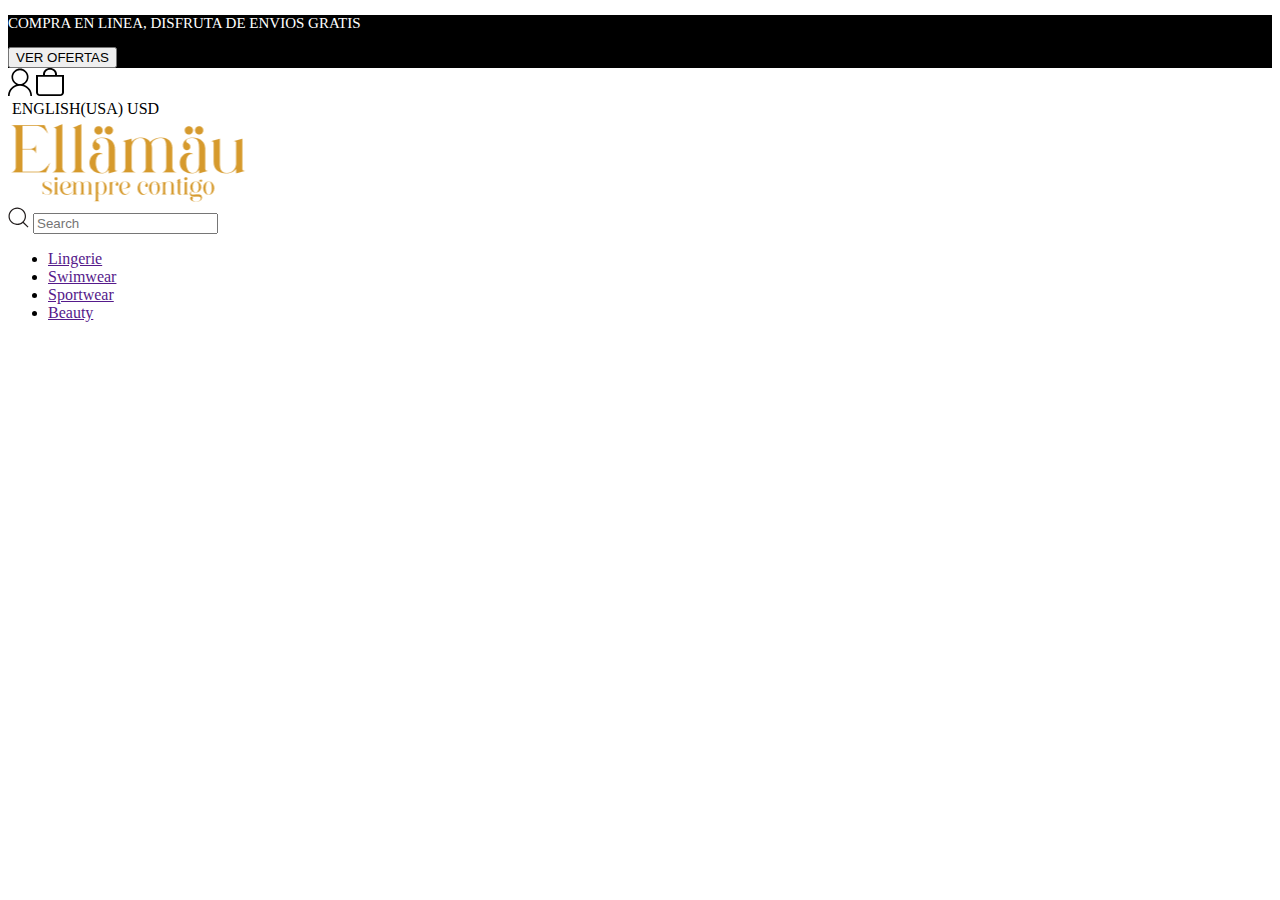
==== index.html @ 22707f30 "creacion esqueleto navbar y header" ====
<!DOCTYPE html>
<html lang="en">
<head>
    <meta charset="UTF-8">
    <meta name="viewport" content="width=device-width, initial-scale=1.0">
    <title>Document</title>
    <link rel="stylesheet" href="./styles.css">
</head>
<body>
    <header>
        <!-- ofertas-->
        <div class="Nav-ofertas">
            <P>COMPRA EN LINEA, DISFRUTA DE ENVIOS GRATIS </P>
            <button>VER OFERTAS</button>
        </div>
        <!-- carro / perfil -->
        <div class="Nav-personal-icons" >
            <a href=""> <img src="./icons/personIcon.svg" alt=""></a>
            <a href=""> <img src="./icons/bag.svg" alt=""></a>
        </div>
        <div class="main-nav">
            <div class="izquierda">
                <!-- Idioma / Moneda -->
                <img src="" alt="">
                <span class="lenguaje">ENGLISH(USA)</span>
                <span class="moneda">USD</span>
            </div>
            <div class="centro">
                <!-- Logotipo -->
                <img src="./icons/ellamauLogo.svg" alt="">
            </div>
            <div class="derecha">
                <!-- Búsqueda e Iconos -->
     
                <img src="./icons/search.svg" alt="">
                <input type="text" placeholder="Search">

            </div>
        </div>
        <nav>
            <!-- secciones -->
           <ul>
                <li><a href="">Lingerie</a></li>
                <li><a href="">Swimwear</a></li>
                <li><a href="">Sportwear</a></li>
                <li><a href="">Beauty</a></li>
           </ul>

        </nav>
    </header>
</body>
</html>
---- styles.css ----
.Nav-ofertas{
    background-color:black;
    color:white;
    font-size: 15px;
    
}



.Nav-ofertas button
{


}

button.hello
{
    
}
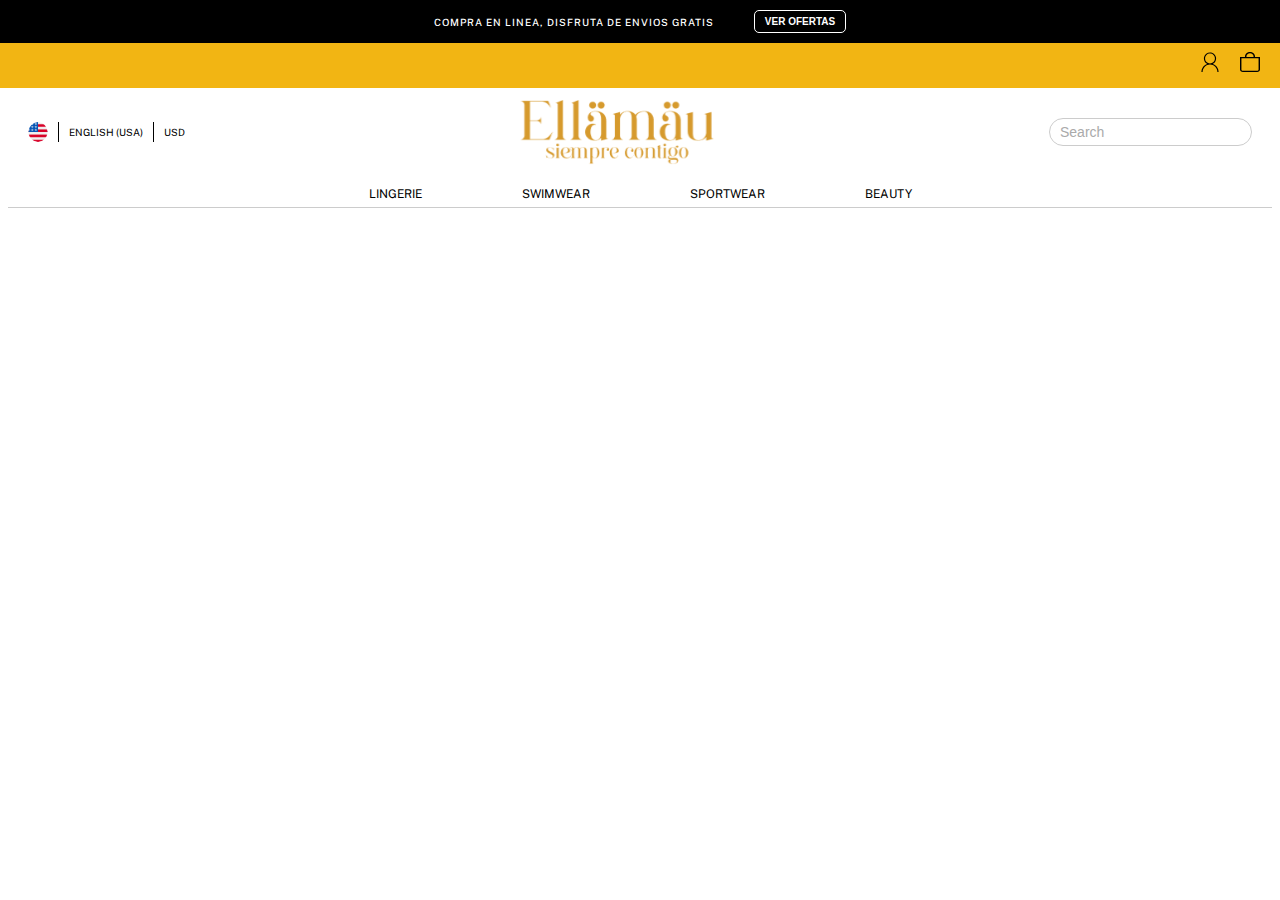
==== commit b1a251e4: "implemetacion de nav segun figma" ====
--- a/index.html
+++ b/index.html
@@ -5,12 +5,14 @@
     <meta name="viewport" content="width=device-width, initial-scale=1.0">
     <title>Document</title>
     <link rel="stylesheet" href="./styles.css">
-</head>
+   <link rel="preconnect" href="https://fonts.googleapis.com">
+    <link rel="preconnect" href="https://fonts.gstatic.com" crossorigin>
+    <link href="https://fonts.googleapis.com/css2?family=Carme&family=Public+Sans:ital,wght@0,100..900;1,100..900&display=swap" rel="stylesheet">
 <body>
     <header>
         <!-- ofertas-->
         <div class="Nav-ofertas">
-            <P>COMPRA EN LINEA, DISFRUTA DE ENVIOS GRATIS </P>
+            <P>Compra En Linea, Disfruta De Envios Gratis </P>
             <button>VER OFERTAS</button>
         </div>
         <!-- carro / perfil -->
@@ -19,24 +21,25 @@
             <a href=""> <img src="./icons/bag.svg" alt=""></a>
         </div>
         <div class="main-nav">
-            <div class="izquierda">
-                <!-- Idioma / Moneda -->
-                <img src="" alt="">
-                <span class="lenguaje">ENGLISH(USA)</span>
-                <span class="moneda">USD</span>
+        <div class="izquierda">
+            <div class="flag-container">
+                <img src="./icons/usa.svg" alt="">
             </div>
+            <span class="separator"></span>
+            <span class="lenguaje">ENGLISH (USA)</span>
+            <span class="separator"></span>
+            <span class="moneda">USD</span>
+        </div>
+
             <div class="centro">
                 <!-- Logotipo -->
                 <img src="./icons/ellamauLogo.svg" alt="">
             </div>
-            <div class="derecha">
-                <!-- Búsqueda e Iconos -->
-     
-                <img src="./icons/search.svg" alt="">
-                <input type="text" placeholder="Search">
+        <div class="derecha">
 
-            </div>
+            <input type="text" placeholder="Search">
         </div>
+    </div> 
         <nav>
             <!-- secciones -->
            <ul>
--- a/styles.css
+++ b/styles.css
@@ -1,19 +1,179 @@
-.Nav-ofertas{
-    background-color:black;
-    color:white;
-    font-size: 15px;
-    
+.Nav-ofertas {
+    font-family: "Public Sans", sans-serif;
+    font-weight: 500;
+    font-size: 10px;
+    letter-spacing: 1px;
+    font-style: normal;
+    background-color: #000;
+    color: #fff;
+    display: flex;
+    justify-content: center;
+    align-items: center;
+    padding: 10px 20px;
+    text-transform: uppercase;
+    position: fixed;
+    top: 0;
+    left: 0;
+    width: 100%;
+    z-index: 1000;
+    box-sizing: border-box;
+    gap: 40px;
 }
 
-
-
-.Nav-ofertas button
-{
-
-
+.Nav-ofertas p {
+    margin: 0;
+    text-align: center;
 }
 
-button.hello
-{
-    
+.Nav-ofertas button {
+    background-color: black;
+    color: #ffffff;
+    border: 1px solid #ffffff;
+    padding: 5px 10px;
+    font-size: 10px;
+    font-weight: bold;
+    cursor: pointer;
+    border-radius: 5px;
 }
+
+.Nav-ofertas button:hover {
+    background-color: #f2b513;
+    color: #fff;
+}
+
+.Nav-personal-icons {
+    background-color: #f2b513;
+    display: flex;
+    justify-content: flex-end;
+    align-items: center;
+    padding: 12px 20px;
+    position: fixed;
+    top: 40px;
+    right: 0;
+    width: 100%;
+    z-index: 999;
+}
+
+.Nav-personal-icons a {
+    margin-left: 20px;
+}
+
+.Nav-personal-icons img {
+    width: 20px;
+    height: 20px;
+    cursor: pointer;
+}
+
+.main-nav {
+    display: flex;
+    justify-content: space-between;
+    align-items: center;
+    background-color: #fff;
+    padding: 15px 20px;
+    box-sizing: border-box;
+    margin-top: 80px;
+}
+
+.main-nav .izquierda {
+    display: flex;
+    align-items: center;
+    gap: 10px;
+}
+
+.main-nav .izquierda img {
+    width: 20px;
+    height: auto;
+}
+
+.main-nav .lenguaje {
+    font-family: "Public Sans", sans-serif;
+    font-size: 10px;
+    color: #000;
+}
+
+.main-nav .moneda {
+    font-family: "Public Sans", sans-serif;
+    font-size: 10px;
+    color: #000;
+}
+
+.main-nav .izquierda .separador {
+    border-right: 1px solid #000;
+    height: 20px;
+}
+
+.main-nav .centro img {
+    height: 70px;
+    margin: 0 auto;
+}
+
+.main-nav .derecha input {
+    border: 1px solid #ccc;
+    border-radius: 20px;
+    padding: 5px 10px;
+    font-size: 14px;
+    color: #333;
+    width: px;
+}
+
+.main-nav .derecha input::placeholder {
+    color: #aaa;
+}
+
+.izquierda {
+    display: flex;
+    align-items: center;
+    gap: 10px;
+}
+
+.flag-container {
+    display: flex;
+    align-items: center;
+}
+
+.flag-container img {
+    width: 20px;
+    height: auto;
+}
+
+.separator {
+    border-right: 1px solid #000;
+    height: 20px;
+    display: inline-block;
+}
+
+.lenguaje,
+.moneda {
+    font-size: 14px;
+    color: #000;
+}
+
+nav {
+    width: 100%;
+    border-bottom: 1px solid #ccc;
+    background-color: #fff;
+    display: flex;
+    justify-content: center;
+    padding-bottom: 5px;
+}
+
+nav ul {
+    display: flex;
+    list-style: none;
+    padding: 0;
+    margin: 0;
+    gap: 100px;
+}
+
+nav ul li a {
+    font-family: "Public Sans", sans-serif;
+    font-size: 12px;
+    color: #000;
+    text-decoration: none;
+    text-transform: uppercase;
+    transition: color 0.3s ease;
+}
+
+nav ul li a:hover {
+    font-weight: bold;
+}
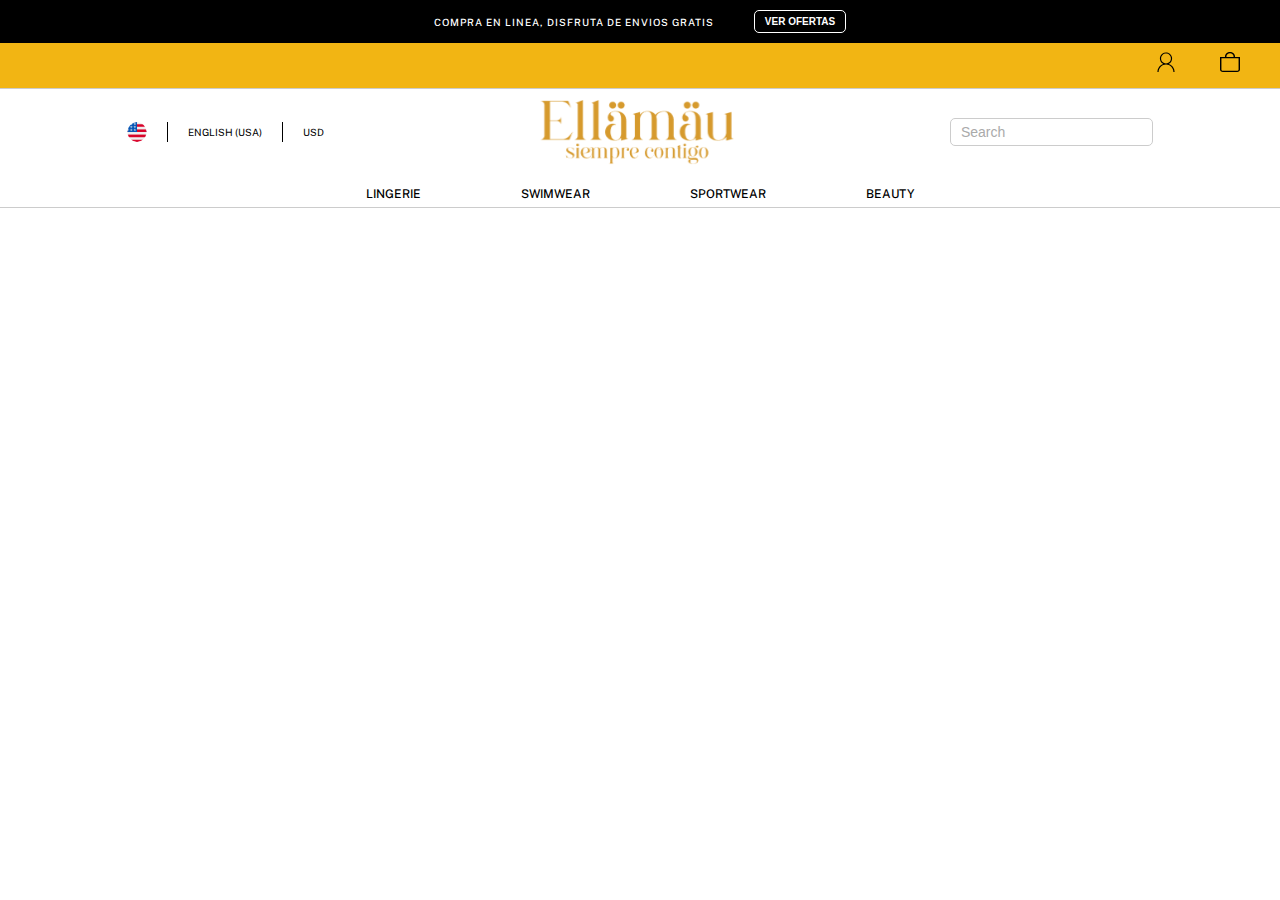
==== commit dbda88c5: "cambios nav" ====
--- a/index.html
+++ b/index.html
@@ -9,47 +9,47 @@
     <link rel="preconnect" href="https://fonts.gstatic.com" crossorigin>
     <link href="https://fonts.googleapis.com/css2?family=Carme&family=Public+Sans:ital,wght@0,100..900;1,100..900&display=swap" rel="stylesheet">
 <body>
-    <header>
-        <!-- ofertas-->
+<header>
+         <!-- ofertas-->
         <div class="Nav-ofertas">
-            <P>Compra En Linea, Disfruta De Envios Gratis </P>
+            <p>Compra En Linea, Disfruta De Envios Gratis</p>
             <button>VER OFERTAS</button>
         </div>
         <!-- carro / perfil -->
-        <div class="Nav-personal-icons" >
-            <a href=""> <img src="./icons/personIcon.svg" alt=""></a>
-            <a href=""> <img src="./icons/bag.svg" alt=""></a>
-        </div>
+        <nav class="Nav-personal-icons">
+                <div >
+                    <a href=""><img src="./icons/personIcon.svg" alt=""></a>
+                    <a href=""><img src="./icons/bag.svg" alt=""></a>
+                </div>
+        </nav>
+        <!-- navbar -->
         <div class="main-nav">
-        <div class="izquierda">
-            <div class="flag-container">
-                <img src="./icons/usa.svg" alt="">
+            <div class="izquierda">
+                <div class="flag-container">
+                    <img src="./icons/usa.svg" alt="">
+                </div>
+                <span class="separator"></span>
+                <span class="lenguaje">ENGLISH (USA)</span>
+                <span class="separator"></span>
+                <span class="moneda">USD</span>
             </div>
-            <span class="separator"></span>
-            <span class="lenguaje">ENGLISH (USA)</span>
-            <span class="separator"></span>
-            <span class="moneda">USD</span>
-        </div>
-
             <div class="centro">
-                <!-- Logotipo -->
                 <img src="./icons/ellamauLogo.svg" alt="">
             </div>
-        <div class="derecha">
-
-            <input type="text" placeholder="Search">
+            <div class="derecha">
+                <input type="text" placeholder="Search">
+            </div>
         </div>
-    </div> 
+        <!-- secciones -->
         <nav>
-            <!-- secciones -->
-           <ul>
+            <ul>
                 <li><a href="">Lingerie</a></li>
                 <li><a href="">Swimwear</a></li>
                 <li><a href="">Sportwear</a></li>
                 <li><a href="">Beauty</a></li>
-           </ul>
+            </ul>
+        </nav>
+</header>
 
-        </nav>
-    </header>
 </body>
-</html>+</html>
--- a/styles.css
+++ b/styles.css
@@ -37,8 +37,8 @@
 }
 
 .Nav-ofertas button:hover {
-    background-color: #f2b513;
-    color: #fff;
+    background-color: #ffffff;
+    color: #000000;
 }
 
 .Nav-personal-icons {
@@ -50,34 +50,38 @@
     position: fixed;
     top: 40px;
     right: 0;
-    width: 100%;
-    z-index: 999;
-}
+    z-index: 999;}
 
 .Nav-personal-icons a {
     margin-left: 20px;
+    padding-right: 20px;
 }
 
 .Nav-personal-icons img {
     width: 20px;
     height: 20px;
-    cursor: pointer;
+}
+.Nav-personal-icons div{
+    max-width: 1500px;
+    
 }
 
 .main-nav {
     display: flex;
-    justify-content: space-between;
+    justify-content: space-around;
     align-items: center;
     background-color: #fff;
     padding: 15px 20px;
     box-sizing: border-box;
-    margin-top: 80px;
-}
-
-.main-nav .izquierda {
-    display: flex;
-    align-items: center;
-    gap: 10px;
+    margin: 0; /* Elimina el margen para evitar superposición */
+    position: relative; /* Asegura que no se salga de su flujo */
+    z-index: 1; /* Asegura que otros elementos no lo cubran o queden debajo */
+}
+
+.main-nav .separator {
+    border-right: 1px solid #000;
+    height: 20px;
+    margin: 0 10px; /* Añade espacio alrededor del separador */
 }
 
 .main-nav .izquierda img {
@@ -109,7 +113,7 @@
 
 .main-nav .derecha input {
     border: 1px solid #ccc;
-    border-radius: 20px;
+    border-radius: 5px;
     padding: 5px 10px;
     font-size: 14px;
     color: #333;
@@ -123,7 +127,7 @@
 .izquierda {
     display: flex;
     align-items: center;
-    gap: 10px;
+    gap: 10px; /* Espaciado adecuado entre elementos */
 }
 
 .flag-container {
@@ -147,7 +151,10 @@
     font-size: 14px;
     color: #000;
 }
-
+body {
+    margin: 0; 
+    padding-top: 80px;
+}
 nav {
     width: 100%;
     border-bottom: 1px solid #ccc;
@@ -171,9 +178,33 @@
     color: #000;
     text-decoration: none;
     text-transform: uppercase;
-    transition: color 0.3s ease;
-}
-
-nav ul li a:hover {
-    font-weight: bold;
-}
+    font-weight: 500;
+    position: relative;
+}
+
+nav ul li a::after {
+    content: '';
+    position: absolute;
+    bottom: -2px;
+    left: 0;
+    width: 0;
+    height: 2px;
+    background-color: #000;
+    transition: width 0.3s ease;
+}
+
+nav ul li a:hover::after {
+    width: 100%;
+}
+body{
+    max-width: 1500px;
+    margin: 0 auto; 
+
+
+}
+
+header {
+    background-color: #fff;
+    position: relative;
+    z-index: 10;
+}
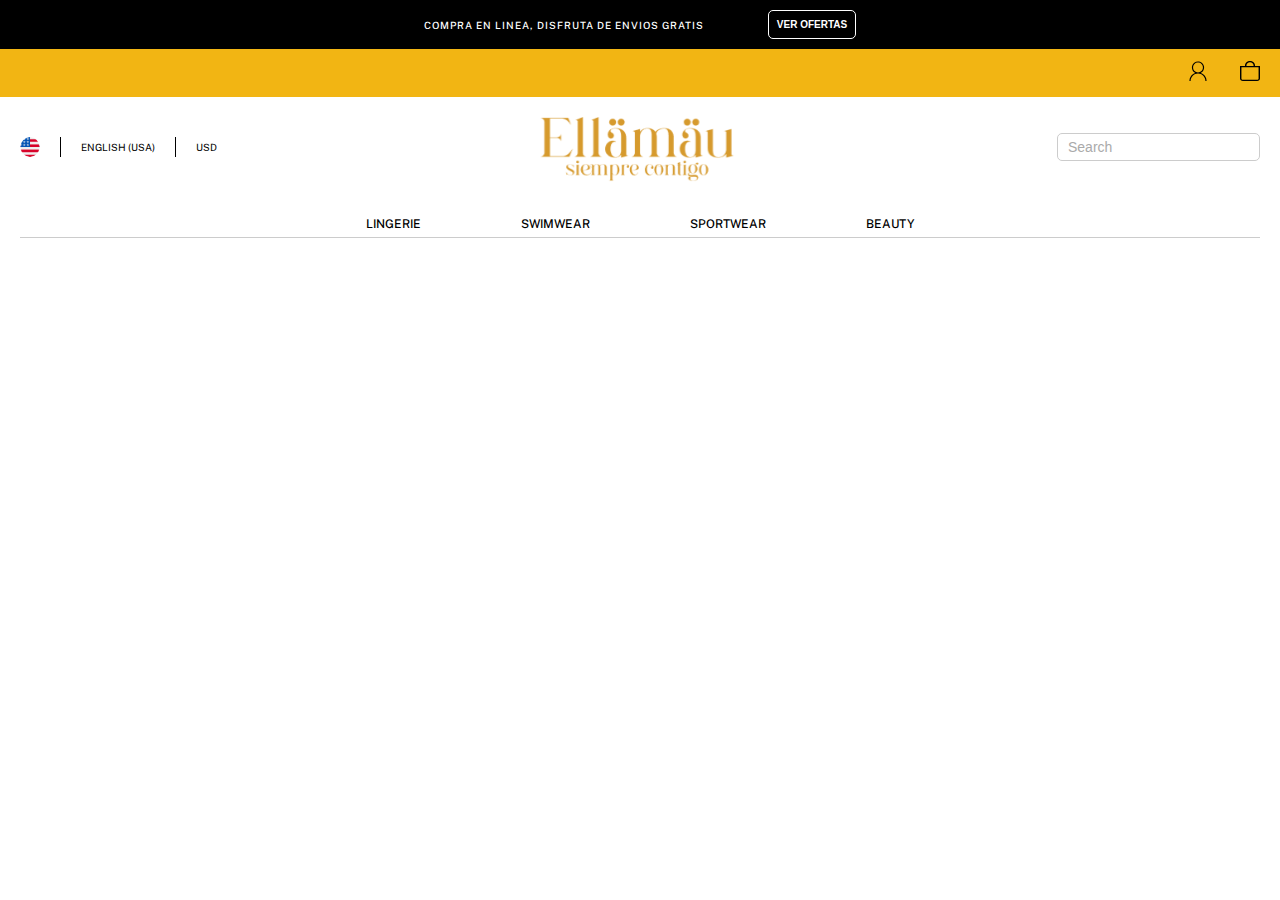
==== commit ebc06e6e: "general styling corrections" ====
--- a/index.html
+++ b/index.html
@@ -1,55 +1,65 @@
 <!DOCTYPE html>
 <html lang="en">
+
 <head>
     <meta charset="UTF-8">
     <meta name="viewport" content="width=device-width, initial-scale=1.0">
     <title>Document</title>
     <link rel="stylesheet" href="./styles.css">
-   <link rel="preconnect" href="https://fonts.googleapis.com">
+    <link rel="preconnect" href="https://fonts.googleapis.com">
     <link rel="preconnect" href="https://fonts.gstatic.com" crossorigin>
-    <link href="https://fonts.googleapis.com/css2?family=Carme&family=Public+Sans:ital,wght@0,100..900;1,100..900&display=swap" rel="stylesheet">
+    <link
+        href="https://fonts.googleapis.com/css2?family=Carme&family=Public+Sans:ital,wght@0,100..900;1,100..900&display=swap"
+        rel="stylesheet">
+
 <body>
-<header>
-         <!-- ofertas-->
-        <div class="Nav-ofertas">
-            <p>Compra En Linea, Disfruta De Envios Gratis</p>
-            <button>VER OFERTAS</button>
+    <header>
+        <div class="nav-container">
+
+            <!-- ofertas-->
+            <div class="nav-ofertas">
+                <p>Compra En Linea, Disfruta De Envios Gratis</p>
+                <button>VER OFERTAS</button>
+            </div>
+            <!-- carro / perfil -->
+            <div class="user-menu">
+
+                <a href=""><img src="./icons/personIcon.svg" alt=""></a>
+                <a href=""><img src="./icons/bag.svg" alt=""></a>
+
+            </div>
+            <!-- navbar -->
+            <div class="main-nav">
+                <div class="container">
+                    <div class="region-info">
+                        <div class="flag-container">
+                            <img src="./icons/usa.svg" alt="">
+                        </div>
+                        <span class="separator"></span>
+                        <span id="lenguaje">ENGLISH (USA)</span>
+                        <span class="separator"></span>
+                        <span id="moneda">USD</span>
+                    </div>
+
+                    <img class="logo" src="./icons/ellamauLogo.svg" alt="">
+
+
+                    <input class="searchbar" type="text" placeholder="Search">
+
+                </div>
+                <!-- secciones -->
+                <nav>
+                    <ul>
+                        <li><a href="">Lingerie</a></li>
+                        <li><a href="">Swimwear</a></li>
+                        <li><a href="">Sportwear</a></li>
+                        <li><a href="">Beauty</a></li>
+                    </ul>
+                </nav>
+            </div>
+
         </div>
-        <!-- carro / perfil -->
-        <nav class="Nav-personal-icons">
-                <div >
-                    <a href=""><img src="./icons/personIcon.svg" alt=""></a>
-                    <a href=""><img src="./icons/bag.svg" alt=""></a>
-                </div>
-        </nav>
-        <!-- navbar -->
-        <div class="main-nav">
-            <div class="izquierda">
-                <div class="flag-container">
-                    <img src="./icons/usa.svg" alt="">
-                </div>
-                <span class="separator"></span>
-                <span class="lenguaje">ENGLISH (USA)</span>
-                <span class="separator"></span>
-                <span class="moneda">USD</span>
-            </div>
-            <div class="centro">
-                <img src="./icons/ellamauLogo.svg" alt="">
-            </div>
-            <div class="derecha">
-                <input type="text" placeholder="Search">
-            </div>
-        </div>
-        <!-- secciones -->
-        <nav>
-            <ul>
-                <li><a href="">Lingerie</a></li>
-                <li><a href="">Swimwear</a></li>
-                <li><a href="">Sportwear</a></li>
-                <li><a href="">Beauty</a></li>
-            </ul>
-        </nav>
-</header>
+    </header>
+</body>
 
-</body>
-</html>
+</html>--- a/styles.css
+++ b/styles.css
@@ -1,210 +1,204 @@
-.Nav-ofertas {
-    font-family: "Public Sans", sans-serif;
-    font-weight: 500;
-    font-size: 10px;
-    letter-spacing: 1px;
-    font-style: normal;
-    background-color: #000;
-    color: #fff;
-    display: flex;
-    justify-content: center;
-    align-items: center;
-    padding: 10px 20px;
-    text-transform: uppercase;
-    position: fixed;
-    top: 0;
-    left: 0;
-    width: 100%;
-    z-index: 1000;
-    box-sizing: border-box;
-    gap: 40px;
-}
-
-.Nav-ofertas p {
-    margin: 0;
-    text-align: center;
-}
-
-.Nav-ofertas button {
-    background-color: black;
-    color: #ffffff;
-    border: 1px solid #ffffff;
-    padding: 5px 10px;
-    font-size: 10px;
-    font-weight: bold;
-    cursor: pointer;
-    border-radius: 5px;
-}
-
-.Nav-ofertas button:hover {
-    background-color: #ffffff;
-    color: #000000;
-}
-
-.Nav-personal-icons {
-    background-color: #f2b513;
-    display: flex;
-    justify-content: flex-end;
-    align-items: center;
-    padding: 12px 20px;
-    position: fixed;
-    top: 40px;
-    right: 0;
-    z-index: 999;}
-
-.Nav-personal-icons a {
-    margin-left: 20px;
-    padding-right: 20px;
-}
-
-.Nav-personal-icons img {
-    width: 20px;
-    height: 20px;
-}
-.Nav-personal-icons div{
-    max-width: 1500px;
-    
+* {
+  margin: 0;
+  padding: 0;
+  box-sizing: border-box;
+}
+
+body {
+  max-width: 1500px;
+  margin: 0 auto;
+}
+
+header {
+  position: fixed;
+  top: 0;
+  left: 0;
+  margin: auto;
+  width: fit-content;
+}
+
+nav ul {
+  display: flex;
+  list-style: none;
+  padding: 0;
+  margin: 0;
+  gap: 100px;
+}
+
+nav a {
+  font-family: "Public Sans", sans-serif;
+  font-size: 12px;
+  color: #000;
+  text-decoration: none;
+  text-transform: uppercase;
+  font-weight: 500;
+  position: relative;
+}
+
+nav a::after {
+  content: "";
+  position: absolute;
+  bottom: -2px;
+  left: 0;
+  width: 0;
+  height: 2px;
+  background-color: #000;
+  transition: width 0.3s ease;
+}
+
+nav a:hover::after {
+  width: 100%;
+}
+
+
+.nav-ofertas {
+  font-family: "Public Sans", sans-serif;
+  font-weight: 500;
+  font-size: 10px;
+  letter-spacing: 1px;
+  font-style: normal;
+  background-color: #000;
+  color: #fff;
+  display: flex;
+  width: 100%;
+  justify-content: center;
+  align-items: center;
+  padding: 10px 20px;
+  text-transform: uppercase;
+  z-index: 10;
+  gap: 4rem;
+}
+
+.nav-ofertas p {
+  text-align: center;
+}
+
+.nav-ofertas button {
+  background-color: black;
+  color: #ffffff;
+  border: 1px solid #ffffff;
+  padding: 0.5rem;
+  font-size: 10px;
+  font-weight: bold;
+  cursor: pointer;
+  border-radius: 5px;
+}
+
+.nav-ofertas button:hover {
+  background-color: #ffffff;
+  color: #000000;
+}
+
+.user-menu {
+  background-color: #f2b513;
+  display: flex;
+  gap: 2rem;
+  justify-content: flex-end;
+  align-items: center;
+  padding: 12px 20px;
+}
+
+.user-menu img {
+  width: 20px;
+  height: 20px;
 }
 
 .main-nav {
-    display: flex;
-    justify-content: space-around;
-    align-items: center;
-    background-color: #fff;
-    padding: 15px 20px;
-    box-sizing: border-box;
-    margin: 0; /* Elimina el margen para evitar superposición */
-    position: relative; /* Asegura que no se salga de su flujo */
-    z-index: 1; /* Asegura que otros elementos no lo cubran o queden debajo */
-}
-
-.main-nav .separator {
-    border-right: 1px solid #000;
-    height: 20px;
-    margin: 0 10px; /* Añade espacio alrededor del separador */
-}
-
-.main-nav .izquierda img {
-    width: 20px;
-    height: auto;
-}
-
-.main-nav .lenguaje {
-    font-family: "Public Sans", sans-serif;
-    font-size: 10px;
-    color: #000;
-}
-
-.main-nav .moneda {
-    font-family: "Public Sans", sans-serif;
-    font-size: 10px;
-    color: #000;
-}
-
-.main-nav .izquierda .separador {
-    border-right: 1px solid #000;
-    height: 20px;
-}
-
-.main-nav .centro img {
-    height: 70px;
-    margin: 0 auto;
-}
-
-.main-nav .derecha input {
-    border: 1px solid #ccc;
-    border-radius: 5px;
-    padding: 5px 10px;
-    font-size: 14px;
-    color: #333;
-    width: px;
-}
-
-.main-nav .derecha input::placeholder {
-    color: #aaa;
-}
-
-.izquierda {
-    display: flex;
-    align-items: center;
-    gap: 10px; /* Espaciado adecuado entre elementos */
+  display: flex;
+  flex-direction: column;
+  align-items: center;
+  width: 100dvw;
+  background-color: #fff;
+  padding: 15px 20px 0 20px;
+  margin: 0; /* Elimina el margen para evitar superposición */
+  position: relative; /* Asegura que no se salga de su flujo */
+  z-index: 1; /* Asegura que otros elementos no lo cubran o queden debajo */
+  gap: 2rem;
+}
+
+.main-nav .container .separator {
+  border-right: 1px solid #000;
+  height: 20px;
+  margin: 0 10px; /* Añade espacio alrededor del separador */
+}
+
+.region-info img {
+  width: 20px;
+  height: auto;
+}
+
+.main-nav .container span {
+  font-family: "Public Sans", sans-serif;
+  font-size: 10px;
+  color: #000;
+}
+
+.region-info .separador {
+  border-right: 1px solid #000;
+  height: 20px;
+}
+
+.main-nav .logo {
+  height: 70px;
+  margin: 0 auto;
+}
+
+.main-nav .container input {
+  border: 1px solid #ccc;
+  border-radius: 5px;
+  padding: 5px 10px;
+  font-size: 14px;
+  color: #333;
+  width: px;
+}
+
+.main-nav .container input::placeholder {
+  color: #aaa;
+}
+
+.region-info {
+  display: flex;
+  align-items: center;
+  gap: 10px; /* Espaciado adecuado entre elementos */
 }
 
 .flag-container {
-    display: flex;
-    align-items: center;
+  display: flex;
+  align-items: center;
 }
 
 .flag-container img {
-    width: 20px;
-    height: auto;
-}
-
-.separator {
-    border-right: 1px solid #000;
-    height: 20px;
-    display: inline-block;
-}
-
-.lenguaje,
-.moneda {
-    font-size: 14px;
-    color: #000;
-}
-body {
-    margin: 0; 
-    padding-top: 80px;
-}
-nav {
-    width: 100%;
-    border-bottom: 1px solid #ccc;
-    background-color: #fff;
-    display: flex;
-    justify-content: center;
-    padding-bottom: 5px;
-}
-
-nav ul {
-    display: flex;
-    list-style: none;
-    padding: 0;
-    margin: 0;
-    gap: 100px;
-}
-
-nav ul li a {
-    font-family: "Public Sans", sans-serif;
-    font-size: 12px;
-    color: #000;
-    text-decoration: none;
-    text-transform: uppercase;
-    font-weight: 500;
-    position: relative;
-}
-
-nav ul li a::after {
-    content: '';
-    position: absolute;
-    bottom: -2px;
-    left: 0;
-    width: 0;
-    height: 2px;
-    background-color: #000;
-    transition: width 0.3s ease;
-}
-
-nav ul li a:hover::after {
-    width: 100%;
-}
-body{
-    max-width: 1500px;
-    margin: 0 auto; 
-
-
-}
-
-header {
-    background-color: #fff;
-    position: relative;
-    z-index: 10;
-}
+  width: 20px;
+  height: auto;
+}
+
+.main-nav nav {
+  width: 100%;
+  max-width: 1500px;
+  border-bottom: 1px solid #ccc;
+  background-color: #fff;
+  display: flex;
+  justify-content: center;
+  padding-bottom: 5px;
+}
+
+
+
+.nav-container {
+  width: 100dvw;
+  display: flex;
+  flex-direction: column;
+  align-items: center;
+}
+
+.main-nav .container {
+  max-width: 1500px;
+  display: flex;
+  width: 100%;
+  justify-content: space-around;
+  align-items: center;
+}
+
+.user-menu {
+  width: 100dvw;
+}
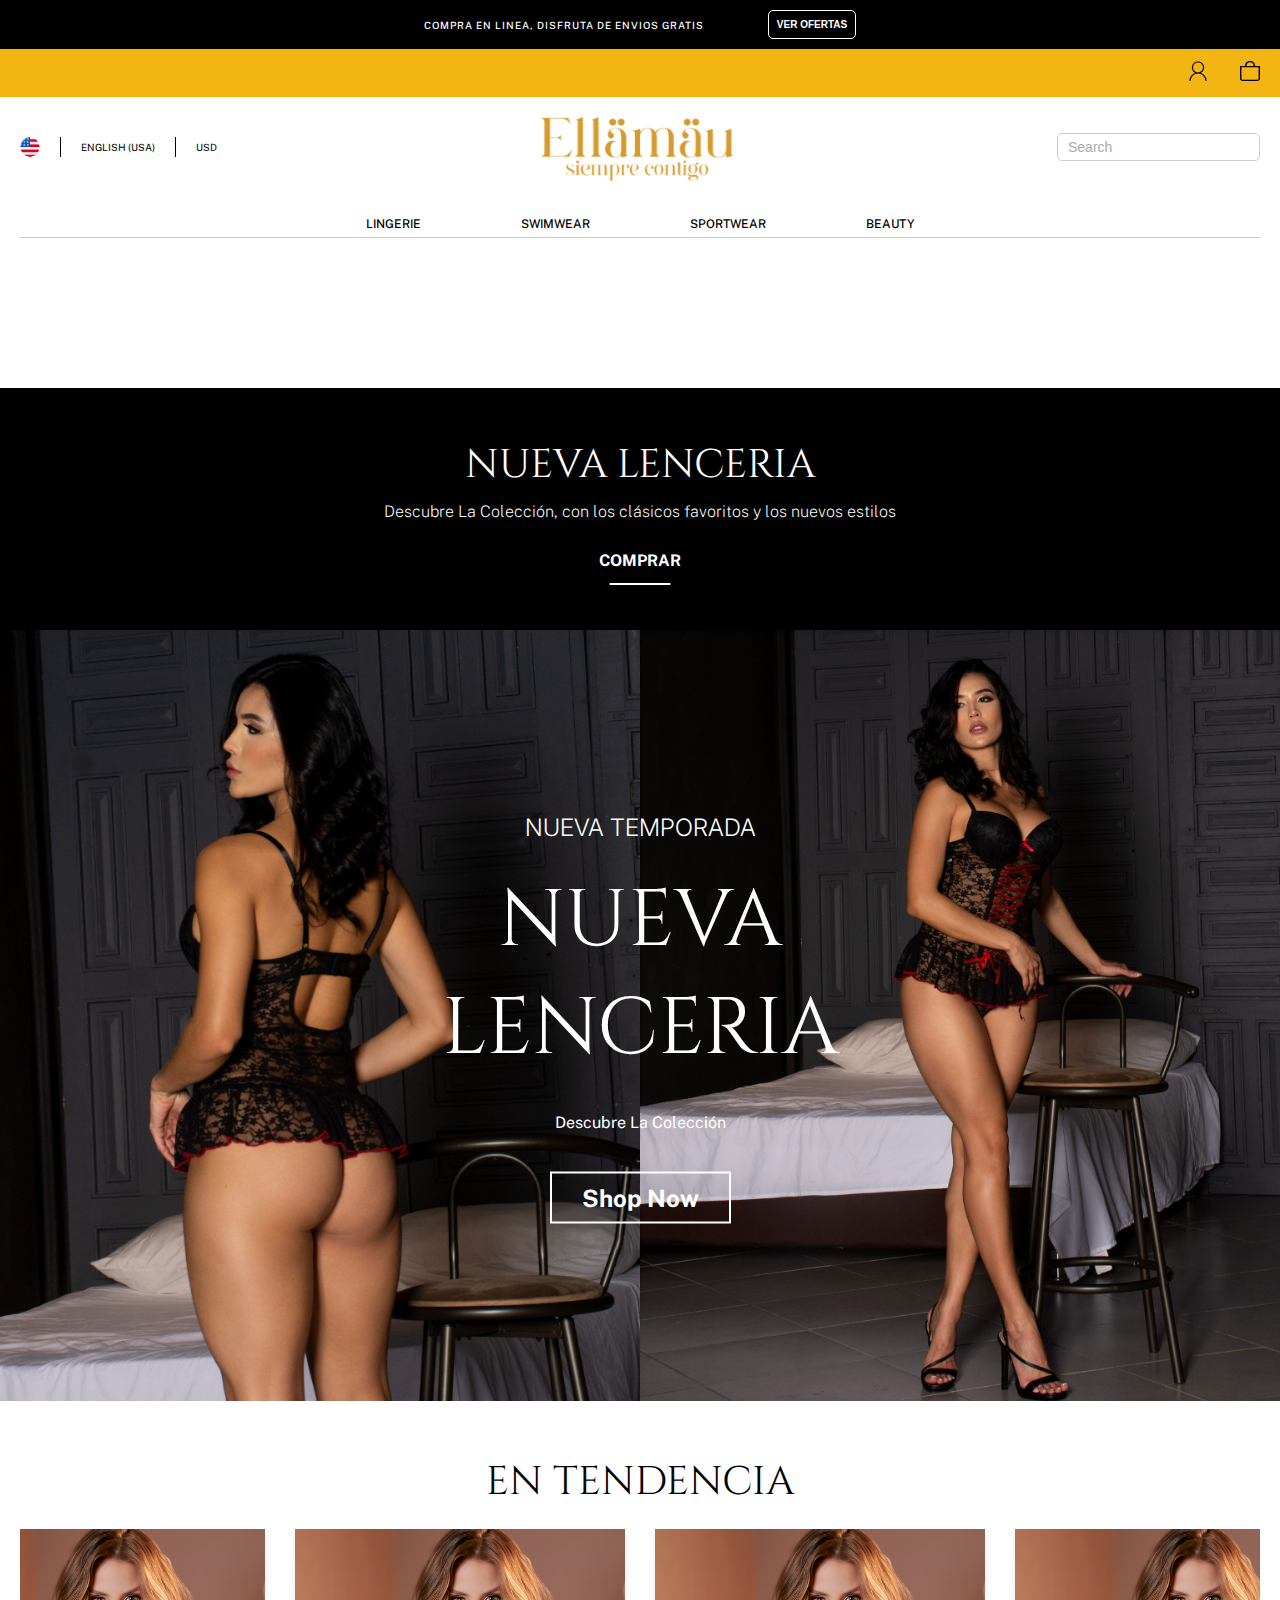
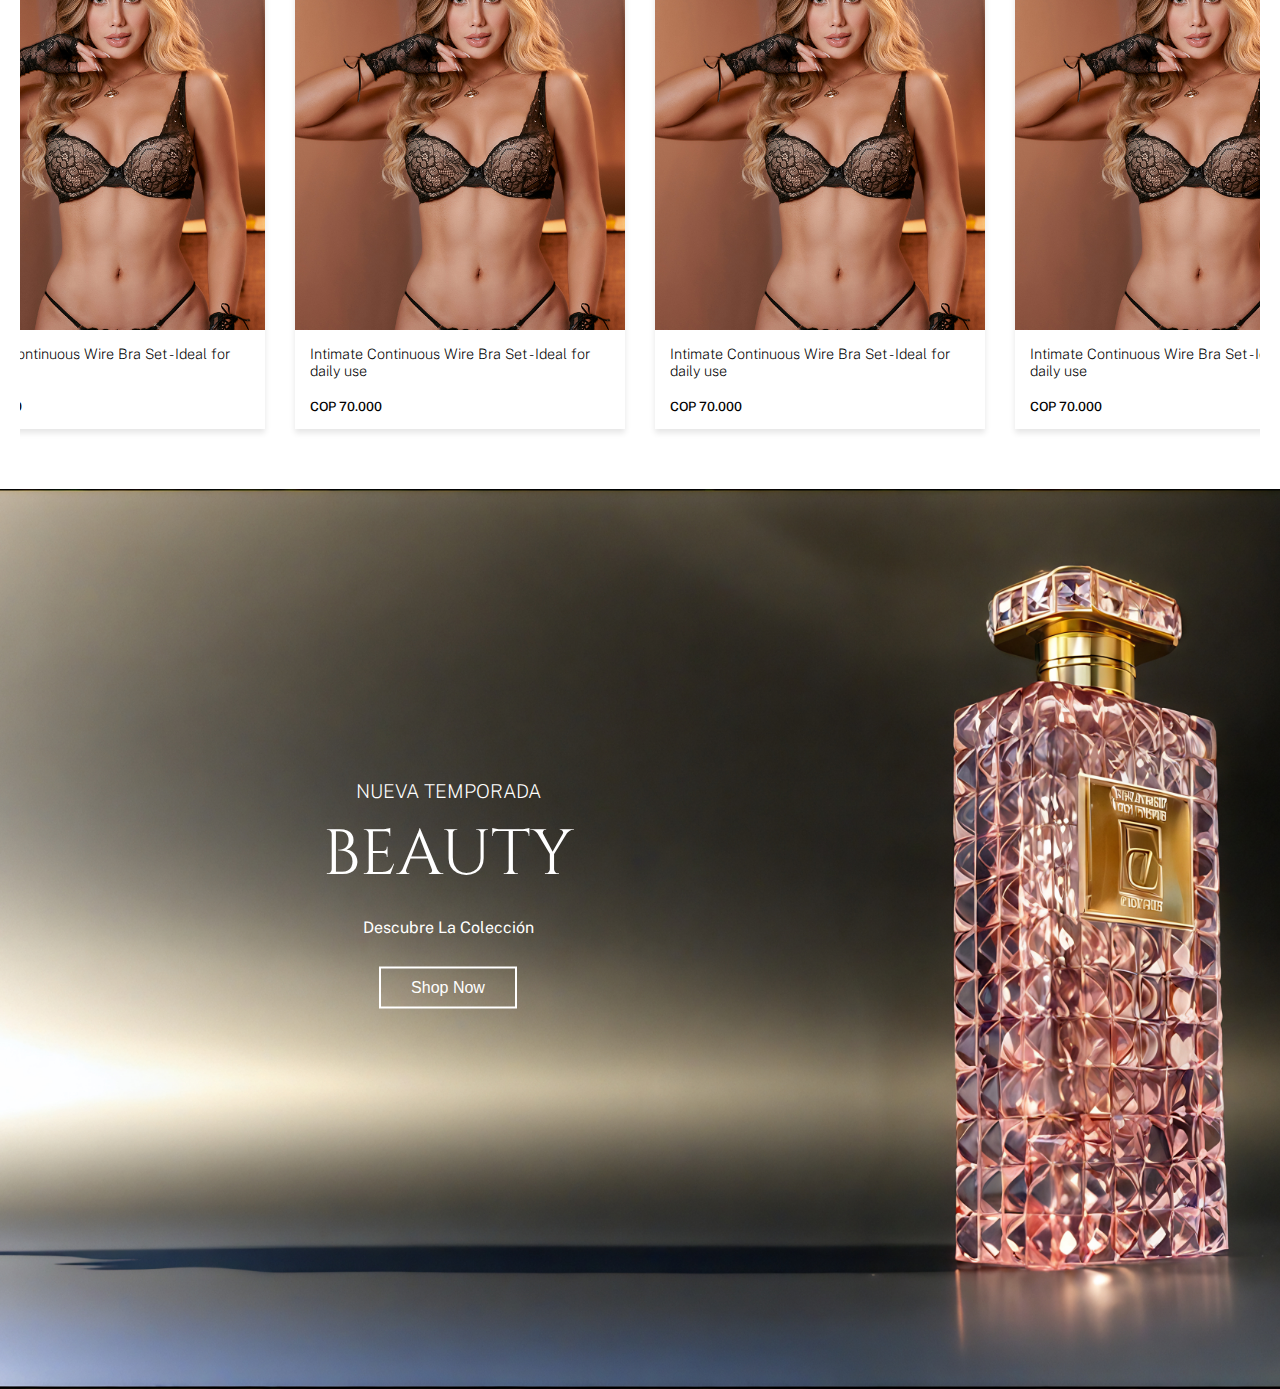
==== commit 3683912c: "avance landing page html and css, secciones :hero image , tendencia carrusel,beauty" ====
--- a/index.html
+++ b/index.html
@@ -11,6 +11,13 @@
     <link
         href="https://fonts.googleapis.com/css2?family=Carme&family=Public+Sans:ital,wght@0,100..900;1,100..900&display=swap"
         rel="stylesheet">
+    <link rel="preconnect" href="https://fonts.googleapis.com">
+    <link rel="preconnect" href="https://fonts.gstatic.com" crossorigin>
+    <link href="https://fonts.googleapis.com/css2?family=Carme&family=Cinzel+Decorative:wght@400;700;900&family=Cinzel:wght@400..900&family=Public+Sans:ital,wght@0,100..900;1,100..900&display=swap" rel="stylesheet">
+    <link rel="preconnect" href="https://fonts.googleapis.com">
+    <link rel="preconnect" href="https://fonts.gstatic.com" crossorigin>
+    <link href="https://fonts.googleapis.com/css2?family=Carme&family=Cinzel+Decorative:wght@400;700;900&family=Cinzel:wght@400..900&family=Inter:ital,opsz,wght@0,14..32,100..900;1,14..32,100..900&family=Public+Sans:ital,wght@0,100..900;1,100..900&display=swap" rel="stylesheet">
+</head>
 
 <body>
     <header>
@@ -60,6 +67,93 @@
 
         </div>
     </header>
+    <main>
+        <section id="hero-video">
+            <video autoplay muted loop>
+                <source src="./videos/video-ellamau.mp4" type="video/mp4">
+                tu navegador no soporta este video
+            </video>
+        </section>
+
+        <!-- Nueva Lencería Section -->
+        <section id="nueva-lenceria-top">
+        <div class="top-banner">
+            <h2>nueva lenceria</h2>
+            <p>Descubre La Colección, con los clásicos favoritos y los nuevos estilos</p>
+            <button>COMPRAR</button>
+        </div>
+        </section>
+        <section id="nueva-lenceria-bottom">
+        <div class="content-overlay">
+            <h3>NUEVA TEMPORADA</h3>
+            <h2>nueva lenceria</h2>
+            <p>Descubre La Colección</p>
+            <button>Shop Now</button>
+        </div>
+        <div class="center-text-image-section">
+            <img src="./images/landingPage/heroImageDouble.png" alt="Modelos en lencería">
+        </div>
+        </section>
+        
+
+<section id="en-tendencia">
+  <h2>en tendencia</h2>
+  <div class="product-carousel">
+    <div class="product-card">
+      <img src="./images/carrousel2.jpg" alt="Intimate Continuous Wire Bra Set">
+      <div class="product-info">
+        <p class="product-description">Intimate Continuous Wire Bra Set - Ideal for daily use</p>
+        <p class="product-price">COP 70.000</p>
+      </div>
+    </div>
+    <div class="product-card">
+      <img src="./images/carrousel2.jpg" alt="Intimate Continuous Wire Bra Set">
+      <div class="product-info">
+        <p class="product-description">Intimate Continuous Wire Bra Set - Ideal for daily use</p>
+        <p class="product-price">COP 70.000</p>
+      </div>
+    </div>
+    <div class="product-card">
+      <img src="./images/carrousel2.jpg" alt="Intimate Continuous Wire Bra Set">
+      <div class="product-info">
+        <p class="product-description">Intimate Continuous Wire Bra Set - Ideal for daily use</p>
+        <p class="product-price">COP 70.000</p>
+      </div>
+    </div>
+    <div class="product-card">
+      <img src="./images/carrousel2.jpg" alt="Intimate Continuous Wire Bra Set">
+      <div class="product-info">
+        <p class="product-description">Intimate Continuous Wire Bra Set - Ideal for daily use</p>
+        <p class="product-price">COP 70.000</p>
+      </div>
+    </div>
+  </div>
+</section>
+<section id="beauty-section">
+  <img src="./images/landingPage/perfumeHd.jpg" alt="Beauty" />
+  <div class="beauty-content">
+    <h3>NUEVA TEMPORADA</h3>
+    <h1>BEAUTY</h1>
+    <p>Descubre La Colección</p>
+    <button>Shop Now</button>
+  </div>
+</section>
+
+
+
+
+
+
+
+
+
+    </main>
+
+
+
+
+
+    <footer></footer>
 </body>
 
 </html>--- a/styles.css
+++ b/styles.css
@@ -5,16 +5,18 @@
 }
 
 body {
-  max-width: 1500px;
-  margin: 0 auto;
-}
-
+ 
+
+  padding: 0;
+  box-sizing: border-box;
+}
 header {
-  position: fixed;
+  position: sticky;
   top: 0;
   left: 0;
   margin: auto;
   width: fit-content;
+  z-index: 5;
 }
 
 nav ul {
@@ -202,3 +204,298 @@
 .user-menu {
   width: 100dvw;
 }
+
+#hero-video video {
+  width: 100%;
+  object-fit: cover; 
+  margin: 0 auto; 
+  overflow: hidden;
+  height: 100%;
+  z-index: -1;
+  
+}
+
+#hero-video video {
+  width: 100%;
+  height: 100%;
+  object-fit: cover; 
+  margin: 0;
+  display: block; 
+}
+
+main {
+    max-width: 1500px;
+    margin: 0 auto;
+    box-sizing: border-box;
+}
+
+#nueva-lenceria-top {
+
+  background-color: #000; 
+  color: #fff;
+  text-align: center; 
+  padding: 50px 20px; 
+}
+
+#nueva-lenceria-top h2 {
+  font-family: "Cinzel Decorative", serif;
+  font-size: 2.5rem; 
+  font-weight: 400;
+  margin-bottom: 10px; 
+}
+
+#nueva-lenceria-top p {
+  font-family: "Public Sans", sans-serif;
+  font-weight: 200;
+  font-size: 1rem; 
+  margin-bottom: 20px; 
+}
+
+#nueva-lenceria-top button {
+  background-color: #000; 
+  color: #fff; 
+  border: none; 
+  padding: 10px 20px; 
+  font-size: 1rem; 
+  font-family: "Public Sans", sans-serif; 
+  font-weight: bold; 
+  text-transform: uppercase; 
+  position: relative; 
+  cursor: pointer;
+}
+
+#nueva-lenceria-top button::after {
+  content: ""; 
+  position: absolute; 
+  bottom: -5px; 
+  left: 50%; 
+  transform: translateX(-50%); 
+  width: 50%;
+  height: 2px; 
+  background-color: #fff; 
+  transition: width 0.3s ease; 
+}
+
+#nueva-lenceria-top button:hover::after {
+  width: 100%;
+}
+
+
+#nueva-lenceria-bottom {
+  position: relative; 
+  width: 100%;
+  margin: 0 auto; 
+  overflow: hidden; 
+}
+
+
+#nueva-lenceria-bottom .content-overlay {
+  position: absolute; 
+  top: 50%;
+  left: 50%; 
+  transform: translate(-50%, -50%); 
+  text-align: center; 
+  color: #fff; 
+  z-index: 2; 
+}
+
+#nueva-lenceria-bottom .content-overlay h3 {
+  font-family: "Inter", sans-serif;
+  font-weight: 100;
+  font-style: normal;
+  font-size: 1.5rem;
+  color: #ffffff; 
+  font-weight: 300;
+  margin-bottom: 25px;
+}
+
+#nueva-lenceria-bottom .content-overlay h2 {
+  font-family: "Cinzel Decorative", serif;
+  font-size: 5rem; 
+  font-weight: 400;
+  margin-bottom: 30px;
+}
+
+#nueva-lenceria-bottom .content-overlay p {
+  font-family: "Public Sans", sans-serif;
+  font-size: 1rem;
+  margin-bottom: 40px;
+}
+
+#nueva-lenceria-bottom .content-overlay button {
+  background-color: transparent;
+  color: #fff; 
+  border: 2px solid #fff; 
+  padding: 10px 30px;
+  font-size: 1.5rem;
+  font-family: "Public Sans", sans-serif;
+  font-weight: bold;
+  cursor: pointer;
+  transition: all 0.3s ease;
+}
+
+#nueva-lenceria-bottom .content-overlay button:hover {
+  background-color: #fff;
+  color: #000; 
+  border: 2px solid #fff; 
+}
+
+
+
+#nueva-lenceria-bottom .center-text-image-section img {
+  width: 100%; 
+  height: auto; 
+  object-fit: cover; 
+}
+
+
+
+#en-tendencia {
+  text-align: center;
+  padding: 50px 20px;
+  background-color: #fff;
+}
+
+#en-tendencia h2 {
+  font-family: "Cinzel", serif;
+  font-size: 2.5rem; 
+  font-weight: 400;
+  margin-bottom:20px; 
+  color: #000;
+  text-transform: uppercase;
+}
+
+
+.product-carousel {
+  display: flex;
+  gap: 30px;
+  justify-content: center;
+  flex-wrap: nowrap;
+  overflow-x: auto;
+  scroll-behavior: smooth;
+  padding-bottom: 10px;
+  margin: 0 auto;
+  max-width: 100%;
+  align-items: center;
+}
+
+.product-card {
+  position: relative;
+  background-color: #fff;
+  width: 330px;
+  height: 500px;
+  text-align: center;
+  overflow: hidden;
+  display: flex;
+  flex-direction: column;
+  justify-content: flex-end;
+  box-shadow: 0 4px 6px rgba(0, 0, 0, 0.1);
+  transition: transform 0.3s ease, box-shadow 0.3s ease;
+  flex-shrink: 0;
+}
+
+.product-card:hover {
+  transform: translateY(-5px);
+  box-shadow: 0 8px 12px rgba(0, 0, 0, 0.2);
+}
+
+.product-card img {
+  position: absolute;
+  top: 0;
+  left: 0;
+  width: 100%;
+  height: 100%;
+  object-fit: cover;
+  z-index: 1;
+}
+
+.product-info {
+  position: relative;
+  z-index: 2;
+  padding: 15px;
+  background: rgb(255, 255, 255);
+}
+
+.product-description {
+  font-family: "Public Sans", sans-serif;
+  font-size: 0.9rem;
+  color: #000;
+  font-weight: 200;
+  margin: 0;
+  text-align: left;
+}
+
+.product-price {
+  font-family: "Public Sans", sans-serif;
+  font-size: 0.8rem;
+  font-weight: 500;
+  color: #000;
+  margin-top: 20px;
+  text-align: left;
+}
+
+#beauty-section {
+  position: relative;
+  width: 100%;
+  height: 100vh; 
+  overflow: hidden;
+}
+
+#beauty-section img {
+  position: absolute;
+  top: 0;
+  left: 0;
+  width: 100%; 
+  height: 100%; 
+  object-fit: cover;
+  z-index: 1;
+}
+
+.beauty-content {
+  position: absolute;
+  top: 45%;
+  left: 35%;
+  transform: translate(-50%, -50%);
+  text-align: center;
+  color: #fff;
+  z-index: 2;
+}
+
+.beauty-content h3 {
+  font-family: "Public Sans", sans-serif;
+  font-size: 1.2rem;
+  margin-bottom: 10px;
+  font-weight: 200;
+}
+
+.beauty-content h1 {
+  font-family: "Cinzel", serif;
+  font-size: 4rem; 
+  font-weight: 400;
+  margin-bottom:20px; 
+  color: #ffffff;
+  text-transform: uppercase;
+  
+}
+
+.beauty-content p {
+  font-family: "Public Sans", sans-serif;
+  font-size: 1rem;
+  margin-bottom: 30px;
+}
+
+.beauty-content button {
+  background-color: transparent;
+  color: #fff;
+  border: 2px solid #fff;
+  padding: 10px 30px;
+  font-size: 1rem;
+  cursor: pointer;
+  transition: all 0.3s ease;
+}
+
+.beauty-content button:hover {
+  background-color: #fff;
+  color: #000;
+  font-weight: bold;
+}
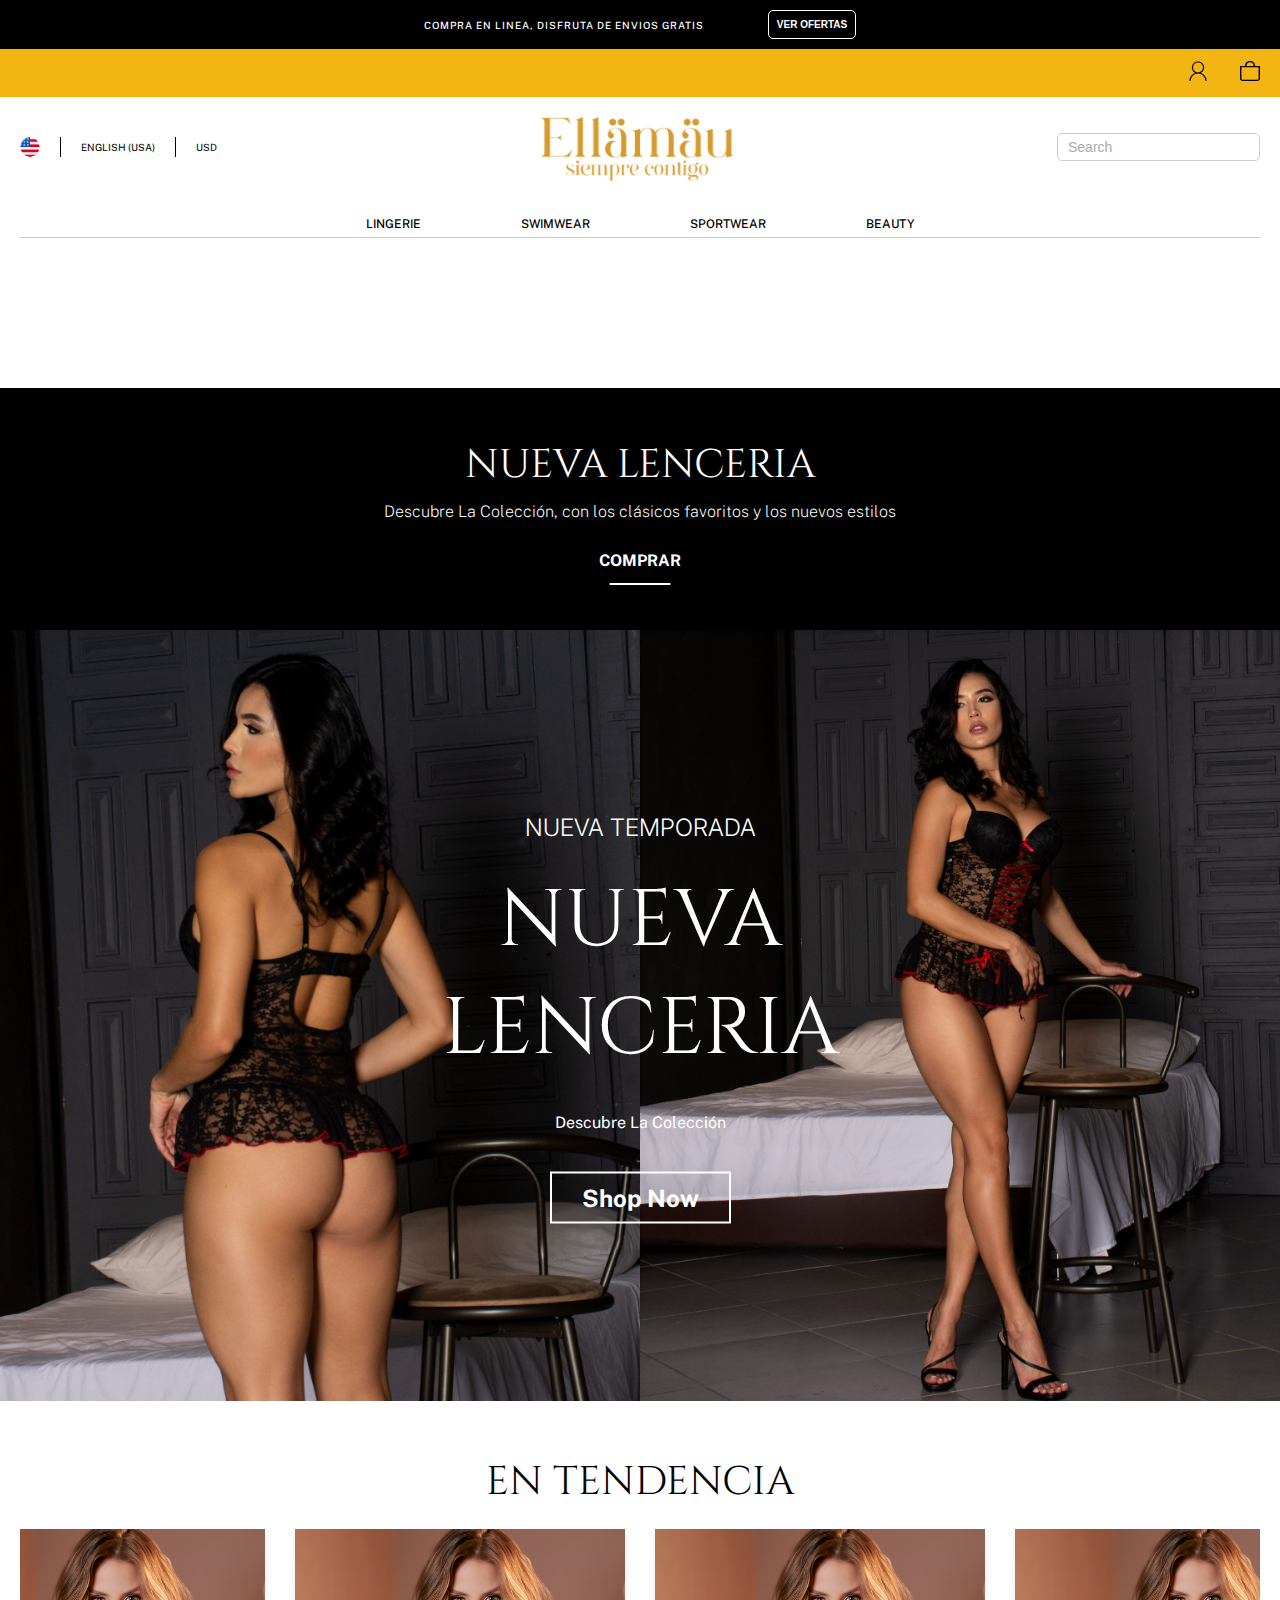
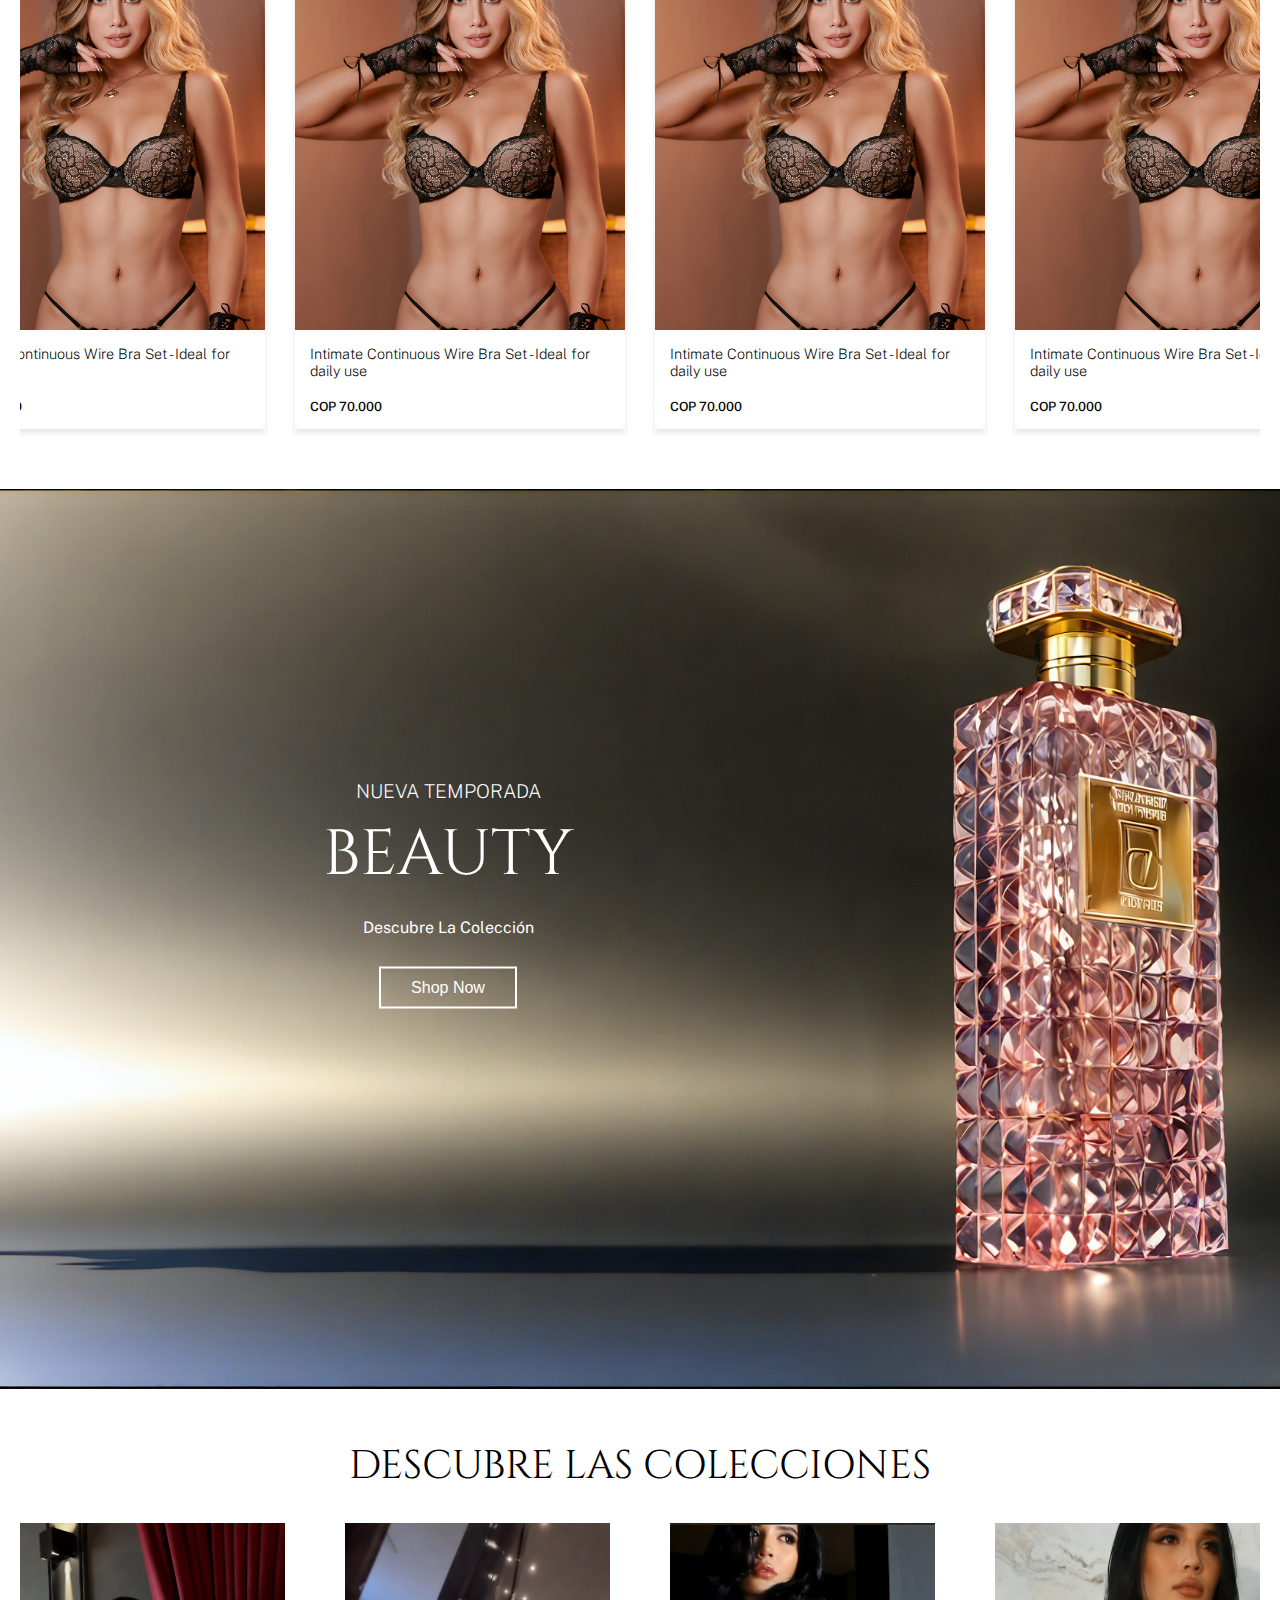
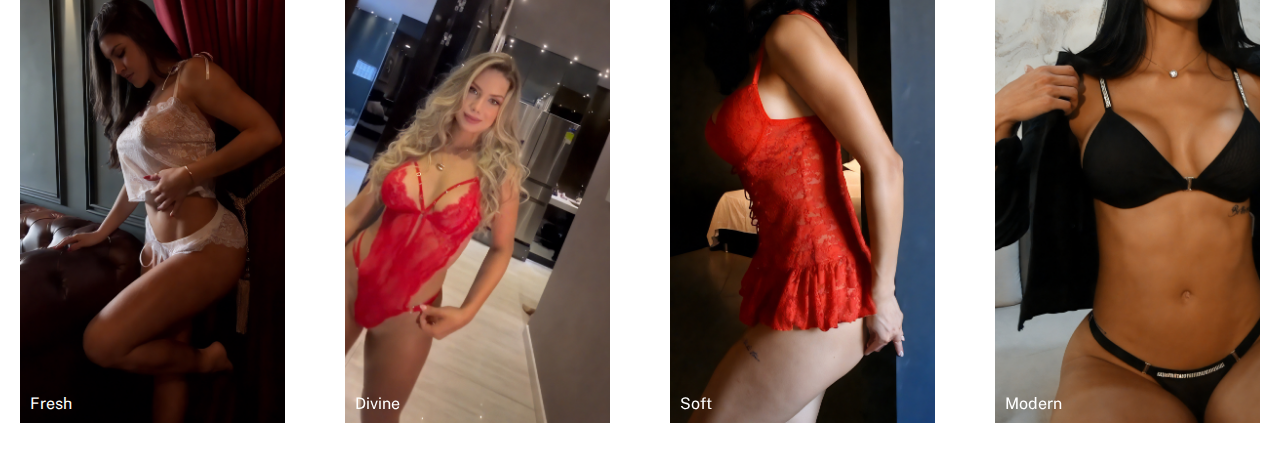
==== commit 86f34e27: "puliedo carrusel" ====
--- a/index.html
+++ b/index.html
@@ -139,6 +139,46 @@
   </div>
 </section>
 
+<section id="descubre-colecciones">
+  <h2>Descubre Las Colecciones</h2>
+  <div class="video-carousel">
+    <div class="video-card">
+      <img class="thumbnail" src="./images/landingPage/firstvideothumbnail.jpg" alt="Fresh" />
+      <video class="video" muted autoplay loop preload="auto">
+        <source src="./videos/BESAME VIDEO 1.mp4" type="video/mp4" />
+        Tu navegador no soporta la reproducción de videos.
+      </video>
+      <div class="overlay">Fresh</div>
+    </div>
+    <div class="video-card">
+      <img class="thumbnail" src="./images/landingPage/secondvideothumbail.jpg" alt="Divine" />
+      <video class="video" muted autoplay loop preload="auto">
+        <source src="./videos/BESAME VIDEO 7.mp4" type="video/mp4" />
+        Tu navegador no soporta la reproducción de videos.
+      </video>
+      <div class="overlay">Divine</div>
+    </div>
+    <div class="video-card">
+      <img class="thumbnail" src="./images/landingPage/thirdvideothumbail.jpg" alt="Soft" />
+      <video class="video" muted autoplay loop preload="auto">
+        <source src="./videos/ISSMAR VIDEO 3.mp4" type="video/mp4" />
+        Tu navegador no soporta la reproducción de videos.
+      </video>
+      <div class="overlay">Soft</div>
+    </div>
+    <div class="video-card">
+      <img class="thumbnail" src="./images/landingPage/fourthvideothumbail.jpg" alt="Modern" />
+      <video class="video" muted autoplay loop preload="auto">
+        <source src="./videos/BESAMEVIDEO5.mp4" type="video/mp4" />
+        Tu navegador no soporta la reproducción de videos.
+      </video>
+      <div class="overlay">Modern</div>
+    </div>
+  </div>
+</section>
+
+
+
 
 
 
--- a/styles.css
+++ b/styles.css
@@ -499,3 +499,77 @@
   color: #000;
   font-weight: bold;
 }
+/* Descubre las Colecciones */
+/* Carrusel de Videos */
+#descubre-colecciones {
+  padding: 50px 20px;
+  background-color: #fff;
+  text-align: center;
+}
+
+#descubre-colecciones h2 {
+  font-family: "Cinzel", serif;
+  font-size: 2.5rem;
+  font-weight: 400;
+  margin-bottom: 30px;
+  color: #000;
+  text-transform: uppercase;
+}
+
+.video-carousel {
+  display: flex;
+  gap: 60px;
+  justify-content: center;
+  align-items: center;
+}
+
+.video-card {
+  position: relative;
+  width: 300px;
+  height: 500px;
+  overflow: hidden;
+  cursor: pointer;
+}
+
+.thumbnail {
+  width: 100%;
+  height: 100%;
+  object-fit: cover;
+  position: absolute;
+  top: 0;
+  left: 0;
+  z-index: 1;
+  transition: opacity 0.3s ease-in-out;
+}
+
+.video {
+  width: 100%;
+  height: 100%;
+  object-fit: cover;
+  position: absolute;
+  top: 0;
+  left: 0;
+  z-index: 2;
+  opacity: 0; /* El video está oculto inicialmente */
+  pointer-events: none; /* Evita interacción con el video */
+  transition: opacity 0.3s ease-in-out;
+}
+
+.video-card:hover .thumbnail {
+  opacity: 0; /* Oculta la miniatura al hacer hover */
+}
+
+.video-card:hover .video {
+  opacity: 1; /* Muestra el video al hacer hover */
+  pointer-events: auto; /* Permite interacción con el video si es necesario */
+}
+
+.overlay {
+  position: absolute;
+  bottom: 10px;
+  left: 10px;
+  font-family: "Public Sans", sans-serif;
+  font-size: 1rem;
+  color: #fff;
+  z-index: 3;
+}
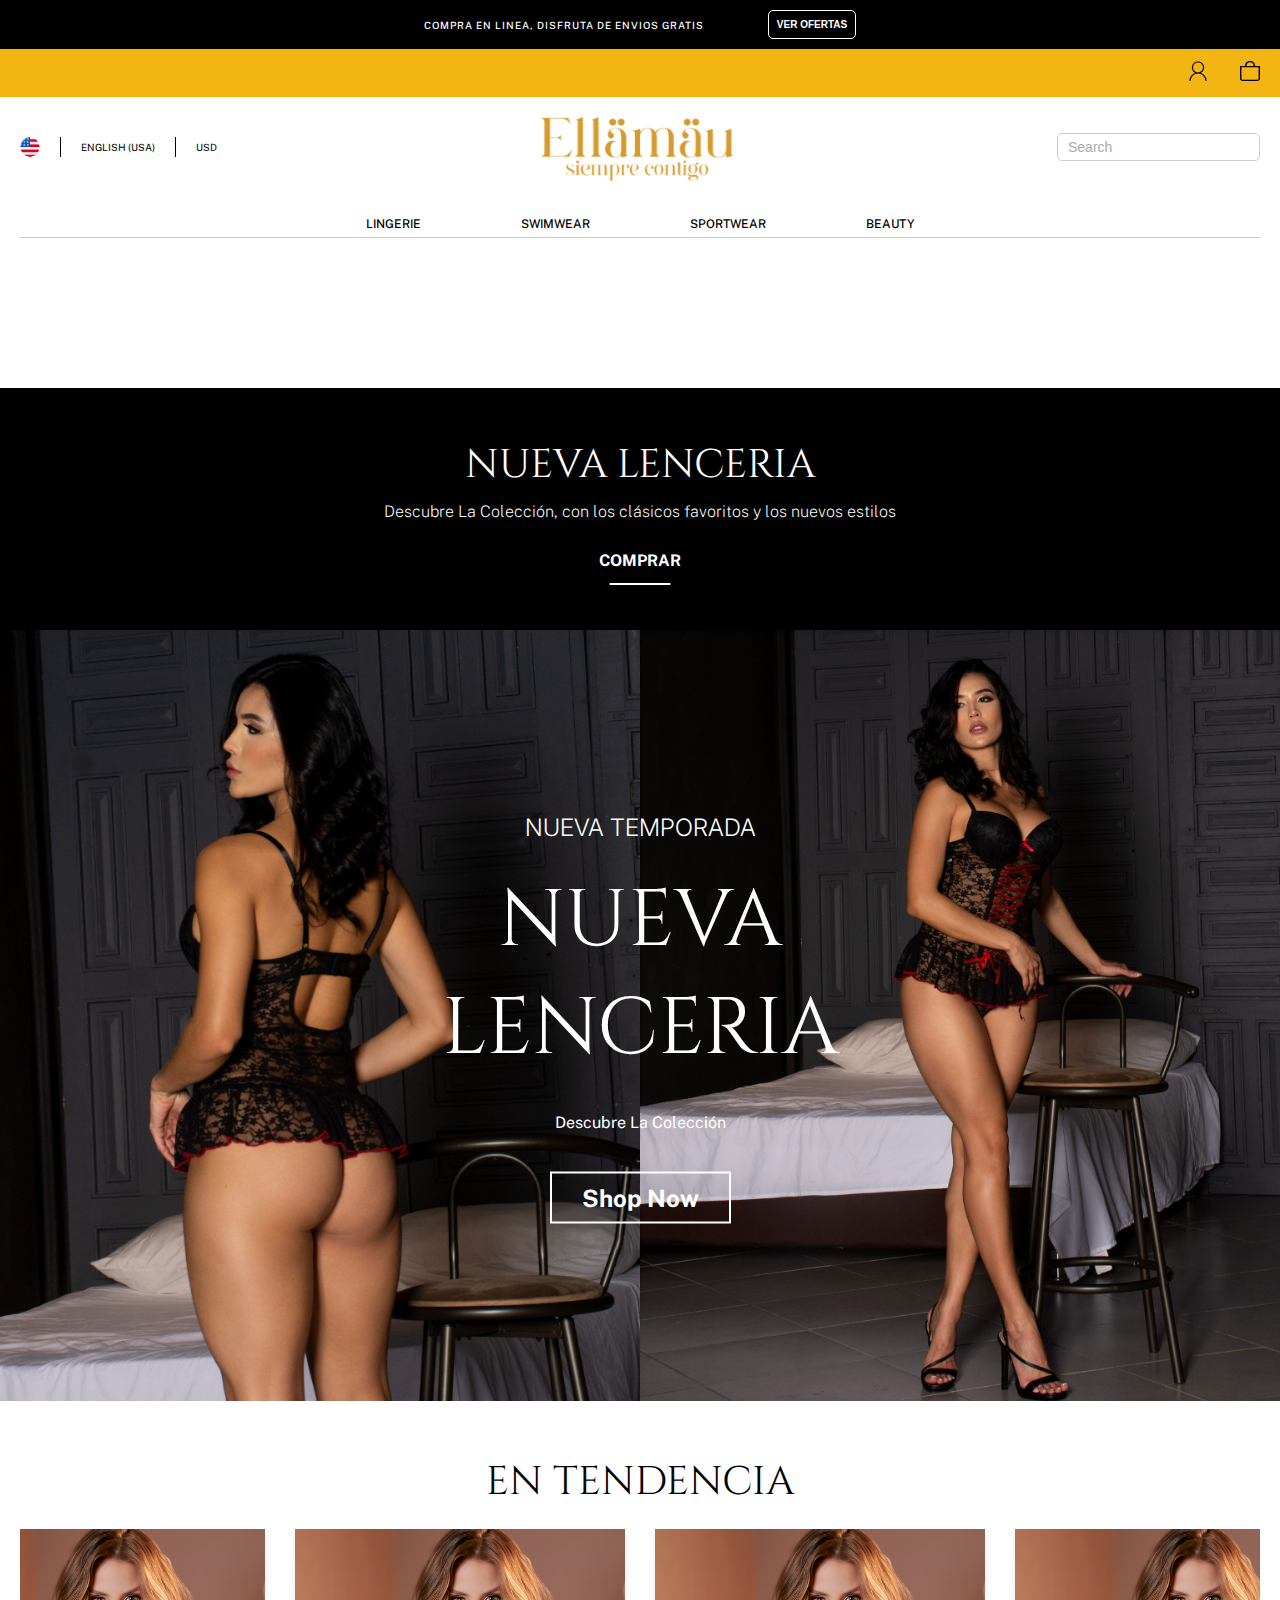
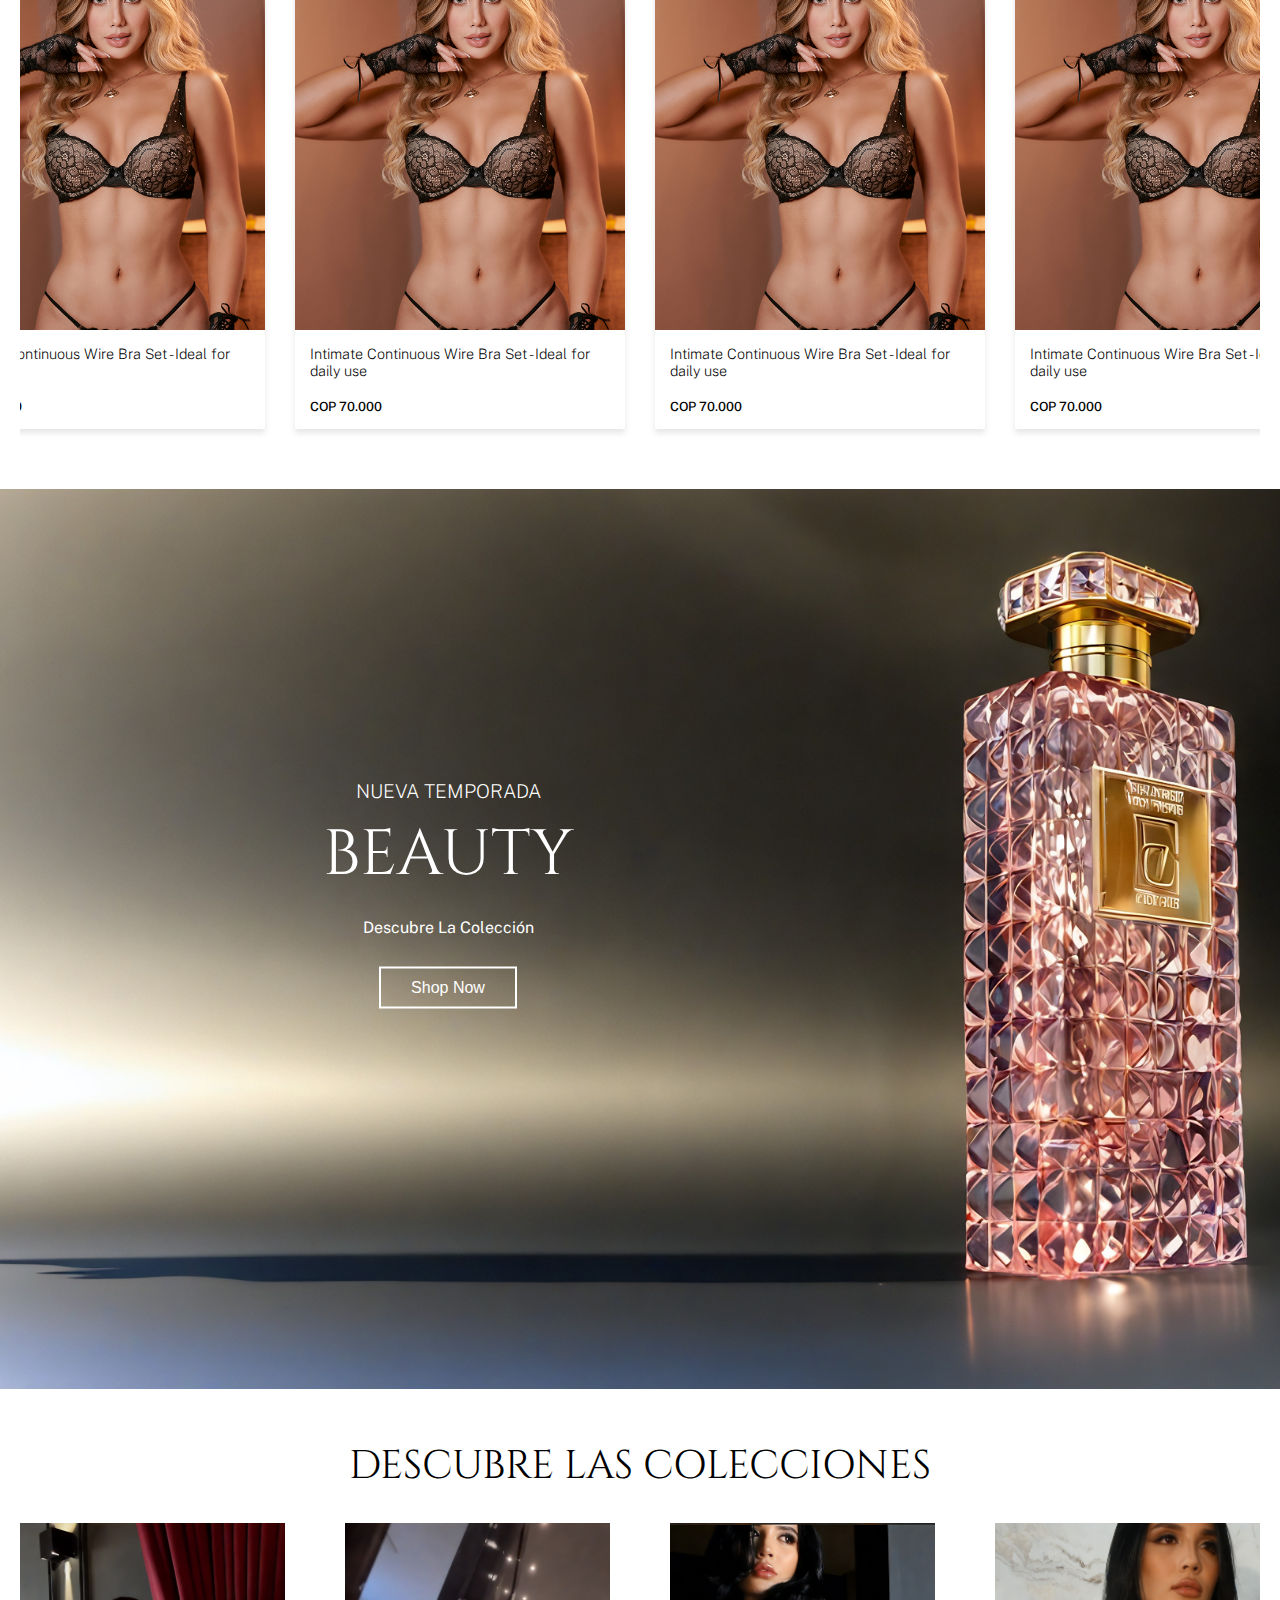
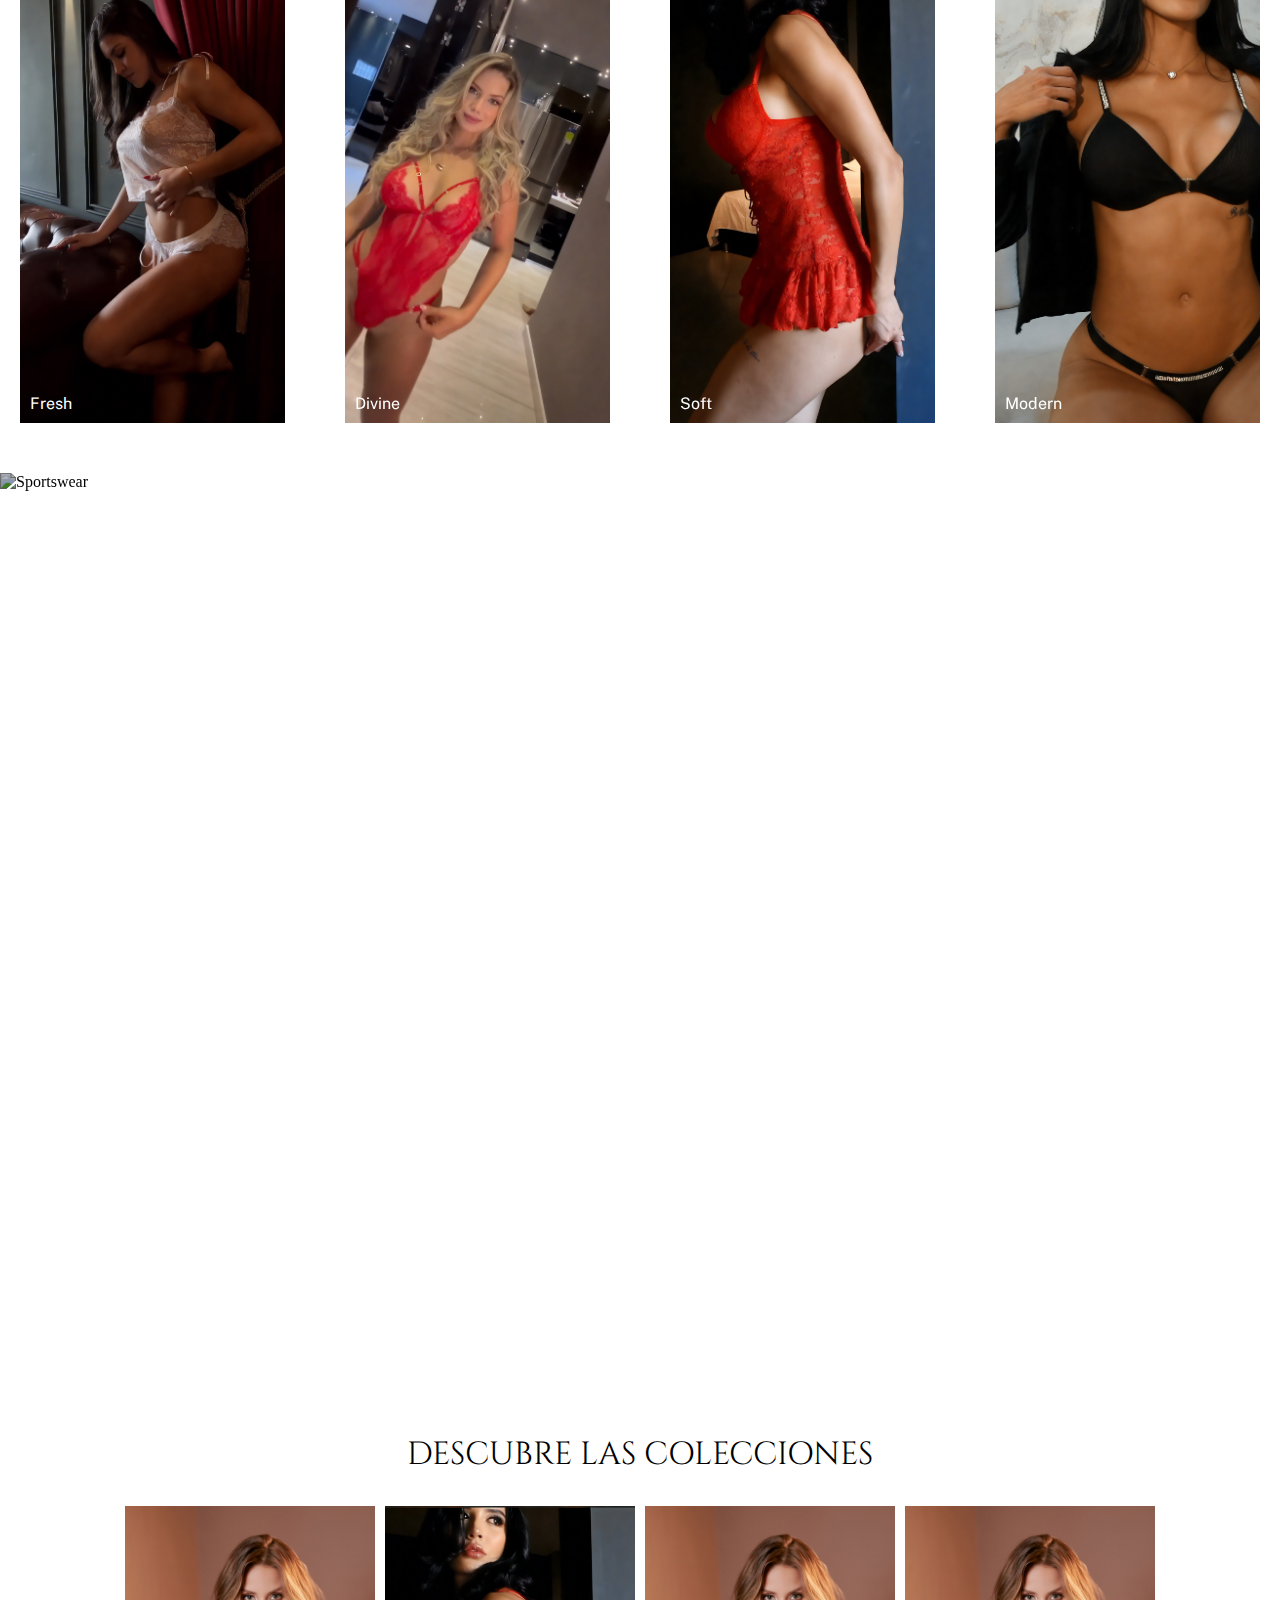
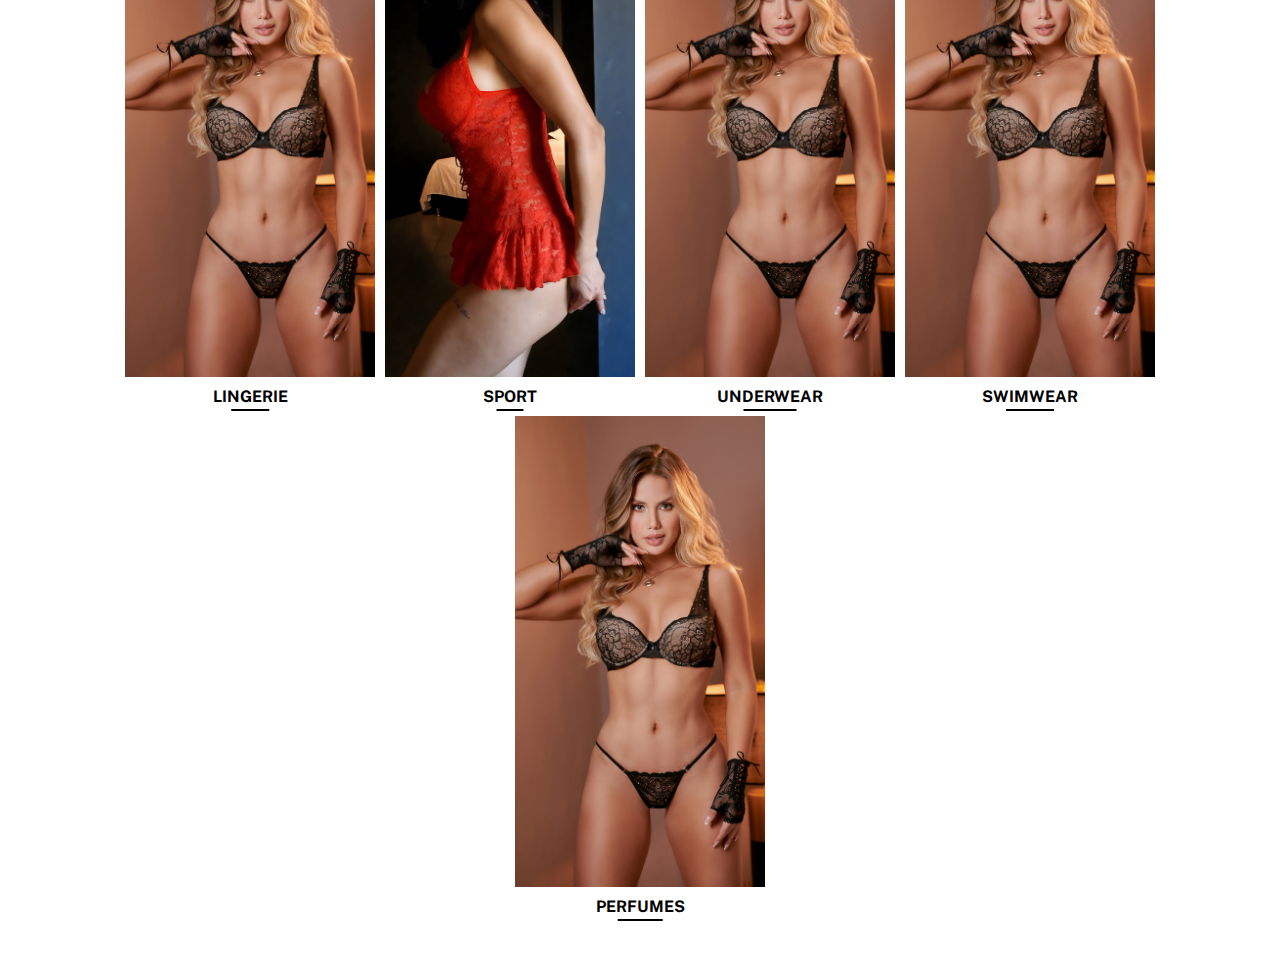
==== commit 33daf67c: "adelanto landing page, css html" ====
--- a/index.html
+++ b/index.html
@@ -96,86 +96,120 @@
         </section>
         
 
-<section id="en-tendencia">
-  <h2>en tendencia</h2>
-  <div class="product-carousel">
-    <div class="product-card">
-      <img src="./images/carrousel2.jpg" alt="Intimate Continuous Wire Bra Set">
-      <div class="product-info">
-        <p class="product-description">Intimate Continuous Wire Bra Set - Ideal for daily use</p>
-        <p class="product-price">COP 70.000</p>
-      </div>
-    </div>
-    <div class="product-card">
-      <img src="./images/carrousel2.jpg" alt="Intimate Continuous Wire Bra Set">
-      <div class="product-info">
-        <p class="product-description">Intimate Continuous Wire Bra Set - Ideal for daily use</p>
-        <p class="product-price">COP 70.000</p>
-      </div>
-    </div>
-    <div class="product-card">
-      <img src="./images/carrousel2.jpg" alt="Intimate Continuous Wire Bra Set">
-      <div class="product-info">
-        <p class="product-description">Intimate Continuous Wire Bra Set - Ideal for daily use</p>
-        <p class="product-price">COP 70.000</p>
-      </div>
-    </div>
-    <div class="product-card">
-      <img src="./images/carrousel2.jpg" alt="Intimate Continuous Wire Bra Set">
-      <div class="product-info">
-        <p class="product-description">Intimate Continuous Wire Bra Set - Ideal for daily use</p>
-        <p class="product-price">COP 70.000</p>
-      </div>
-    </div>
-  </div>
-</section>
-<section id="beauty-section">
-  <img src="./images/landingPage/perfumeHd.jpg" alt="Beauty" />
-  <div class="beauty-content">
-    <h3>NUEVA TEMPORADA</h3>
-    <h1>BEAUTY</h1>
-    <p>Descubre La Colección</p>
-    <button>Shop Now</button>
-  </div>
-</section>
-
-<section id="descubre-colecciones">
-  <h2>Descubre Las Colecciones</h2>
-  <div class="video-carousel">
-    <div class="video-card">
-      <img class="thumbnail" src="./images/landingPage/firstvideothumbnail.jpg" alt="Fresh" />
-      <video class="video" muted autoplay loop preload="auto">
-        <source src="./videos/BESAME VIDEO 1.mp4" type="video/mp4" />
-        Tu navegador no soporta la reproducción de videos.
-      </video>
-      <div class="overlay">Fresh</div>
-    </div>
-    <div class="video-card">
-      <img class="thumbnail" src="./images/landingPage/secondvideothumbail.jpg" alt="Divine" />
-      <video class="video" muted autoplay loop preload="auto">
-        <source src="./videos/BESAME VIDEO 7.mp4" type="video/mp4" />
-        Tu navegador no soporta la reproducción de videos.
-      </video>
-      <div class="overlay">Divine</div>
-    </div>
-    <div class="video-card">
-      <img class="thumbnail" src="./images/landingPage/thirdvideothumbail.jpg" alt="Soft" />
-      <video class="video" muted autoplay loop preload="auto">
-        <source src="./videos/ISSMAR VIDEO 3.mp4" type="video/mp4" />
-        Tu navegador no soporta la reproducción de videos.
-      </video>
-      <div class="overlay">Soft</div>
-    </div>
-    <div class="video-card">
-      <img class="thumbnail" src="./images/landingPage/fourthvideothumbail.jpg" alt="Modern" />
-      <video class="video" muted autoplay loop preload="auto">
-        <source src="./videos/BESAMEVIDEO5.mp4" type="video/mp4" />
-        Tu navegador no soporta la reproducción de videos.
-      </video>
-      <div class="overlay">Modern</div>
-    </div>
-  </div>
-</section>
+    <section id="en-tendencia">
+    <h2>en tendencia</h2>
+    <div class="product-carousel">
+        <div class="product-card">
+        <img src="./images/carrousel2.jpg" alt="Intimate Continuous Wire Bra Set">
+        <div class="product-info">
+            <p class="product-description">Intimate Continuous Wire Bra Set - Ideal for daily use</p>
+            <p class="product-price">COP 70.000</p>
+        </div>
+        </div>
+        <div class="product-card">
+        <img src="./images/carrousel2.jpg" alt="Intimate Continuous Wire Bra Set">
+        <div class="product-info">
+            <p class="product-description">Intimate Continuous Wire Bra Set - Ideal for daily use</p>
+            <p class="product-price">COP 70.000</p>
+        </div>
+        </div>
+        <div class="product-card">
+        <img src="./images/carrousel2.jpg" alt="Intimate Continuous Wire Bra Set">
+        <div class="product-info">
+            <p class="product-description">Intimate Continuous Wire Bra Set - Ideal for daily use</p>
+            <p class="product-price">COP 70.000</p>
+        </div>
+        </div>
+        <div class="product-card">
+        <img src="./images/carrousel2.jpg" alt="Intimate Continuous Wire Bra Set">
+        <div class="product-info">
+            <p class="product-description">Intimate Continuous Wire Bra Set - Ideal for daily use</p>
+            <p class="product-price">COP 70.000</p>
+        </div>
+        </div>
+    </div>
+    </section>
+    <section id="beauty-section">
+    <img src="./images/landingPage/perfumeHero.jpg" alt="Beauty" />
+    <div class="beauty-content">
+        <h3>NUEVA TEMPORADA</h3>
+        <h1>BEAUTY</h1>
+        <p>Descubre La Colección</p>
+        <button>Shop Now</button>
+    </div>
+    </section>
+
+    <section id="descubre-colecciones">
+    <h2>Descubre Las Colecciones</h2>
+    <div class="video-carousel">
+        <div class="video-card">
+        <img class="thumbnail" src="./images/landingPage/firstvideothumbnail.jpg" alt="Fresh" />
+        <video class="video" muted autoplay loop preload="auto">
+            <source src="./videos/BESAME VIDEO 1.mp4" type="video/mp4" />
+            Tu navegador no soporta la reproducción de videos.
+        </video>
+        <div class="overlay">Fresh</div>
+        </div>
+        <div class="video-card">
+        <img class="thumbnail" src="./images/landingPage/secondvideothumbail.jpg" alt="Divine" />
+        <video class="video" muted autoplay loop preload="auto">
+            <source src="./videos/BESAME VIDEO 7.mp4" type="video/mp4" />
+            Tu navegador no soporta la reproducción de videos.
+        </video>
+        <div class="overlay">Divine</div>
+        </div>
+        <div class="video-card">
+        <img class="thumbnail" src="./images/landingPage/thirdvideothumbail.jpg" alt="Soft" />
+        <video class="video" muted autoplay loop preload="auto">
+            <source src="./videos/ISSMAR VIDEO 3.mp4" type="video/mp4" />
+            Tu navegador no soporta la reproducción de videos.
+        </video>
+        <div class="overlay">Soft</div>
+        </div>
+        <div class="video-card">
+        <img class="thumbnail" src="./images/landingPage/truthy.jpg" alt="Modern" />
+        <video class="video" muted autoplay loop preload="auto">
+            <source src="./videos/BESAMEVIDEO5.mp4" type="video/mp4" />
+            Tu navegador no soporta la reproducción de videos.
+        </video>
+        <div class="overlay">Modern</div>
+        </div>
+    </div>
+    </section>
+
+    <section id="sportswear-section">
+    <img src="./images/landingPage/374-(3)-azul.jpg" alt="Sportswear" />
+    <div class="sportswear-content">
+        <h2>DESCUBRE EL SPORTSWEAR</h2>
+        <p>Deja una huella inolvidable con nuestras fragancias exclusivas.</p>
+        <button>COMPRAR</button>
+    </div>
+    </section>
+       <section id="colecciones-carousel">
+    <h2>Descubre las Colecciones</h2>
+    <div class="carousel-container">
+        <div class="carousel-card">
+        <img src="./images/carrousel2.jpg" alt="Lingerie">
+        <button>Lingerie</button>
+        </div>
+        <div class="carousel-card">
+        <img src="./images/landingPage/thirdvideothumbail.jpg" alt="Sport">
+        <button>Sport</button>
+        </div>
+        <div class="carousel-card">
+        <img src="./images/carrousel2.jpg" alt="Underwear">
+        <button>Underwear</button>
+        </div>
+        <div class="carousel-card">
+        <img src="./images/carrousel2.jpg" alt="Swimwear">
+        <button>Swimwear</button>
+        </div>
+        <div class="carousel-card">
+        <img src="./images/carrousel2.jpg" alt="Perfumes">
+        <button>Perfumes</button>
+        </div>
+    </div>
+    </section>
 
 
 
--- a/styles.css
+++ b/styles.css
@@ -551,17 +551,17 @@
   left: 0;
   z-index: 2;
   opacity: 0; /* El video está oculto inicialmente */
-  pointer-events: none; /* Evita interacción con el video */
+  pointer-events: none; 
   transition: opacity 0.3s ease-in-out;
 }
 
 .video-card:hover .thumbnail {
-  opacity: 0; /* Oculta la miniatura al hacer hover */
+  opacity: 0;
 }
 
 .video-card:hover .video {
-  opacity: 1; /* Muestra el video al hacer hover */
-  pointer-events: auto; /* Permite interacción con el video si es necesario */
+  opacity: 1; 
+  pointer-events: auto; 
 }
 
 .overlay {
@@ -573,3 +573,136 @@
   color: #fff;
   z-index: 3;
 }
+/* Sportswear Section */
+#sportswear-section {
+  position: relative;
+  width: 100%;
+  height: 100vh; 
+  overflow: hidden;
+  display: flex;
+  justify-content: center;
+  align-items: center;
+}
+
+#sportswear-section img {
+  position: absolute;
+  top: 0;
+  left: 0;
+  width: 100%;
+  height: 100%; 
+  object-fit: cover; 
+  z-index: 1;
+  filter: brightness(0.7); 
+}
+
+.sportswear-content {
+  position: relative;
+  z-index: 2;
+  text-align: center;
+  color: #fff;
+}
+
+.sportswear-content h2 {
+  font-family: "Cinzel", serif;
+  font-size: 2.5rem;
+  font-weight: 400;
+  margin-bottom: 20px;
+  text-transform: uppercase;
+}
+
+.sportswear-content p {
+  font-family: "Public Sans", sans-serif;
+  font-size: 1rem;
+  margin-bottom: 30px;
+}
+
+.sportswear-content button {
+  background-color: transparent;
+  color: #fff;
+  border: 2px solid #fff;
+  padding: 10px 30px;
+  font-size: 1rem;
+  font-family: "Public Sans", sans-serif;
+  font-weight: bold;
+  text-transform: uppercase;
+  cursor: pointer;
+  transition: all 0.3s ease;
+}
+
+.sportswear-content button:hover {
+  background-color: #fff;
+  color: #000;
+  font-weight: bold;
+}
+
+#colecciones-carousel {
+  text-align: center;
+  padding: 60px 30px;
+  background-color: #fff;
+}
+
+#colecciones-carousel h2 {
+  font-family: "Cinzel", serif;
+  font-size: 2rem;
+  font-weight: 400;
+  margin-bottom: 30px;
+  color: #000;
+  text-transform: uppercase;
+}
+
+/* Contenedor del carrusel */
+.carousel-container {
+  display: flex;
+  justify-content: center; /* Centra el contenido */
+  align-items: center; /* Alinea verticalmente */
+  gap: 10px; /* Espaciado entre tarjetas */
+  flex-wrap: wrap; /* Permite que las tarjetas se ajusten si no hay espacio */
+}
+
+/* Tarjetas individuales */
+.carousel-card {
+  position: relative;
+  width: 250px; 
+  height: 500px; 
+  text-align: center;
+  display: flex;
+  flex-direction: column;
+  align-items: center;
+  justify-content: flex-end; 
+}
+
+.carousel-card img {
+  width: 100%;
+  height: 100%;
+  object-fit: cover;
+}
+
+/* Estilo de los botones */
+.carousel-card button {
+  margin-top: 10px;
+  background: none;
+  color: #000;
+  font-family: "Public Sans", sans-serif;
+  font-size: 1rem;
+  font-weight: bold;
+  text-transform: uppercase;
+  border: none;
+  cursor: pointer;
+  position: relative;
+}
+
+.carousel-card button::after {
+  content: "";
+  position: absolute;
+  bottom: -5px;
+  left: 50%;
+  transform: translateX(-50%);
+  width: 50%;
+  height: 2px;
+  background-color: #000;
+  transition: width 0.3s ease;
+}
+
+.carousel-card button:hover::after {
+  width: 100%;
+}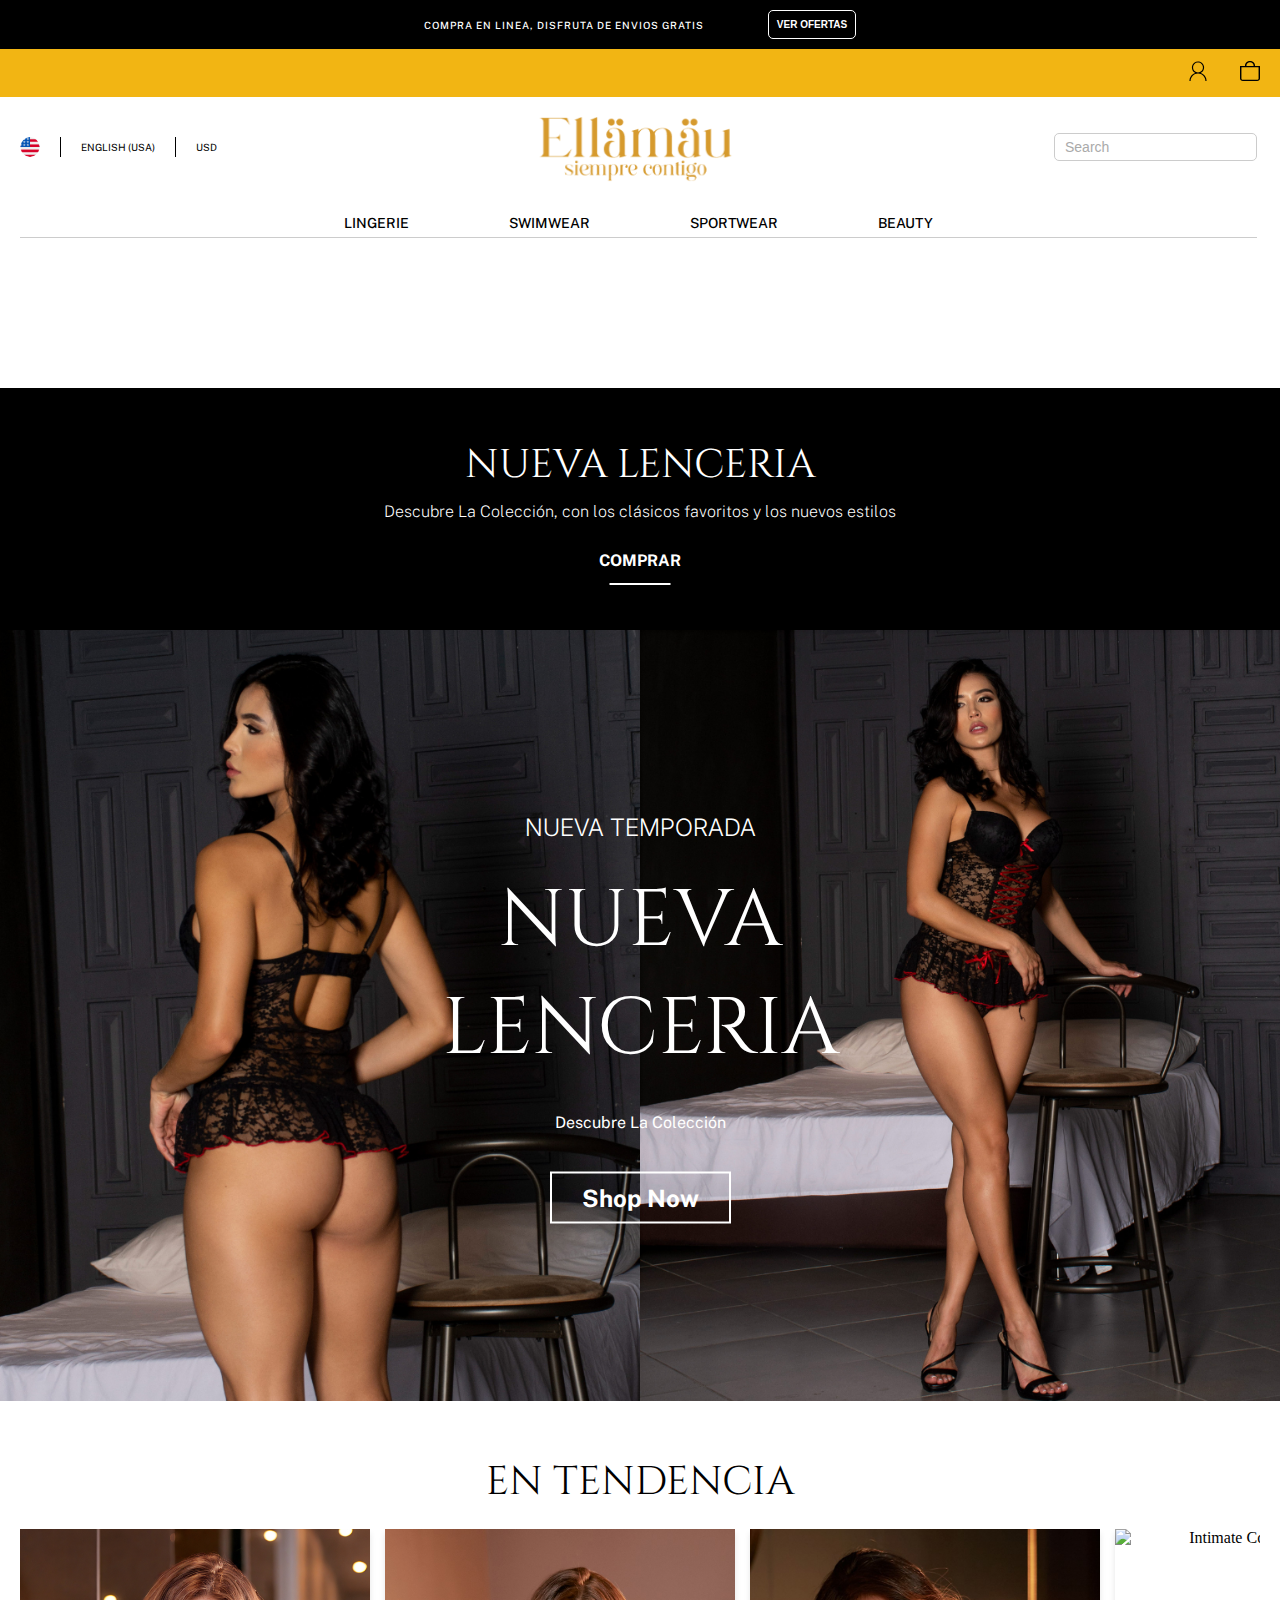
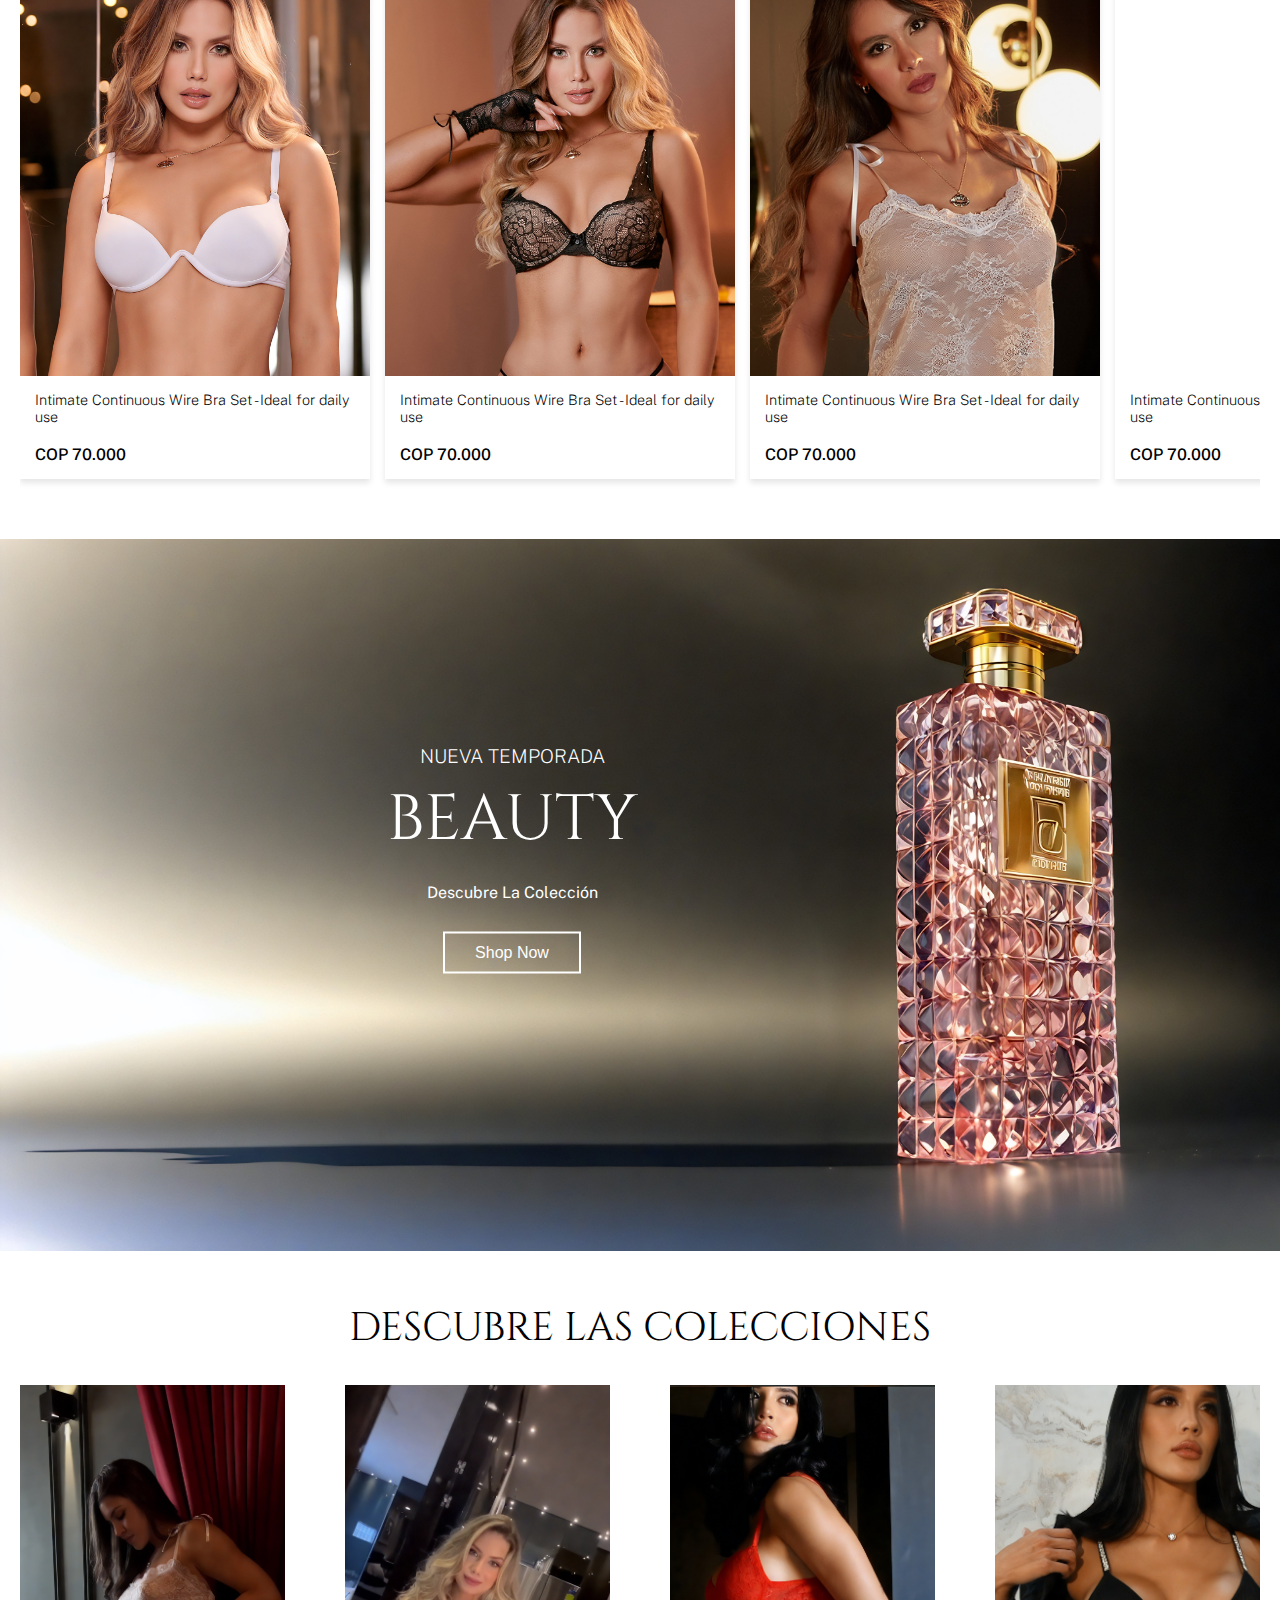
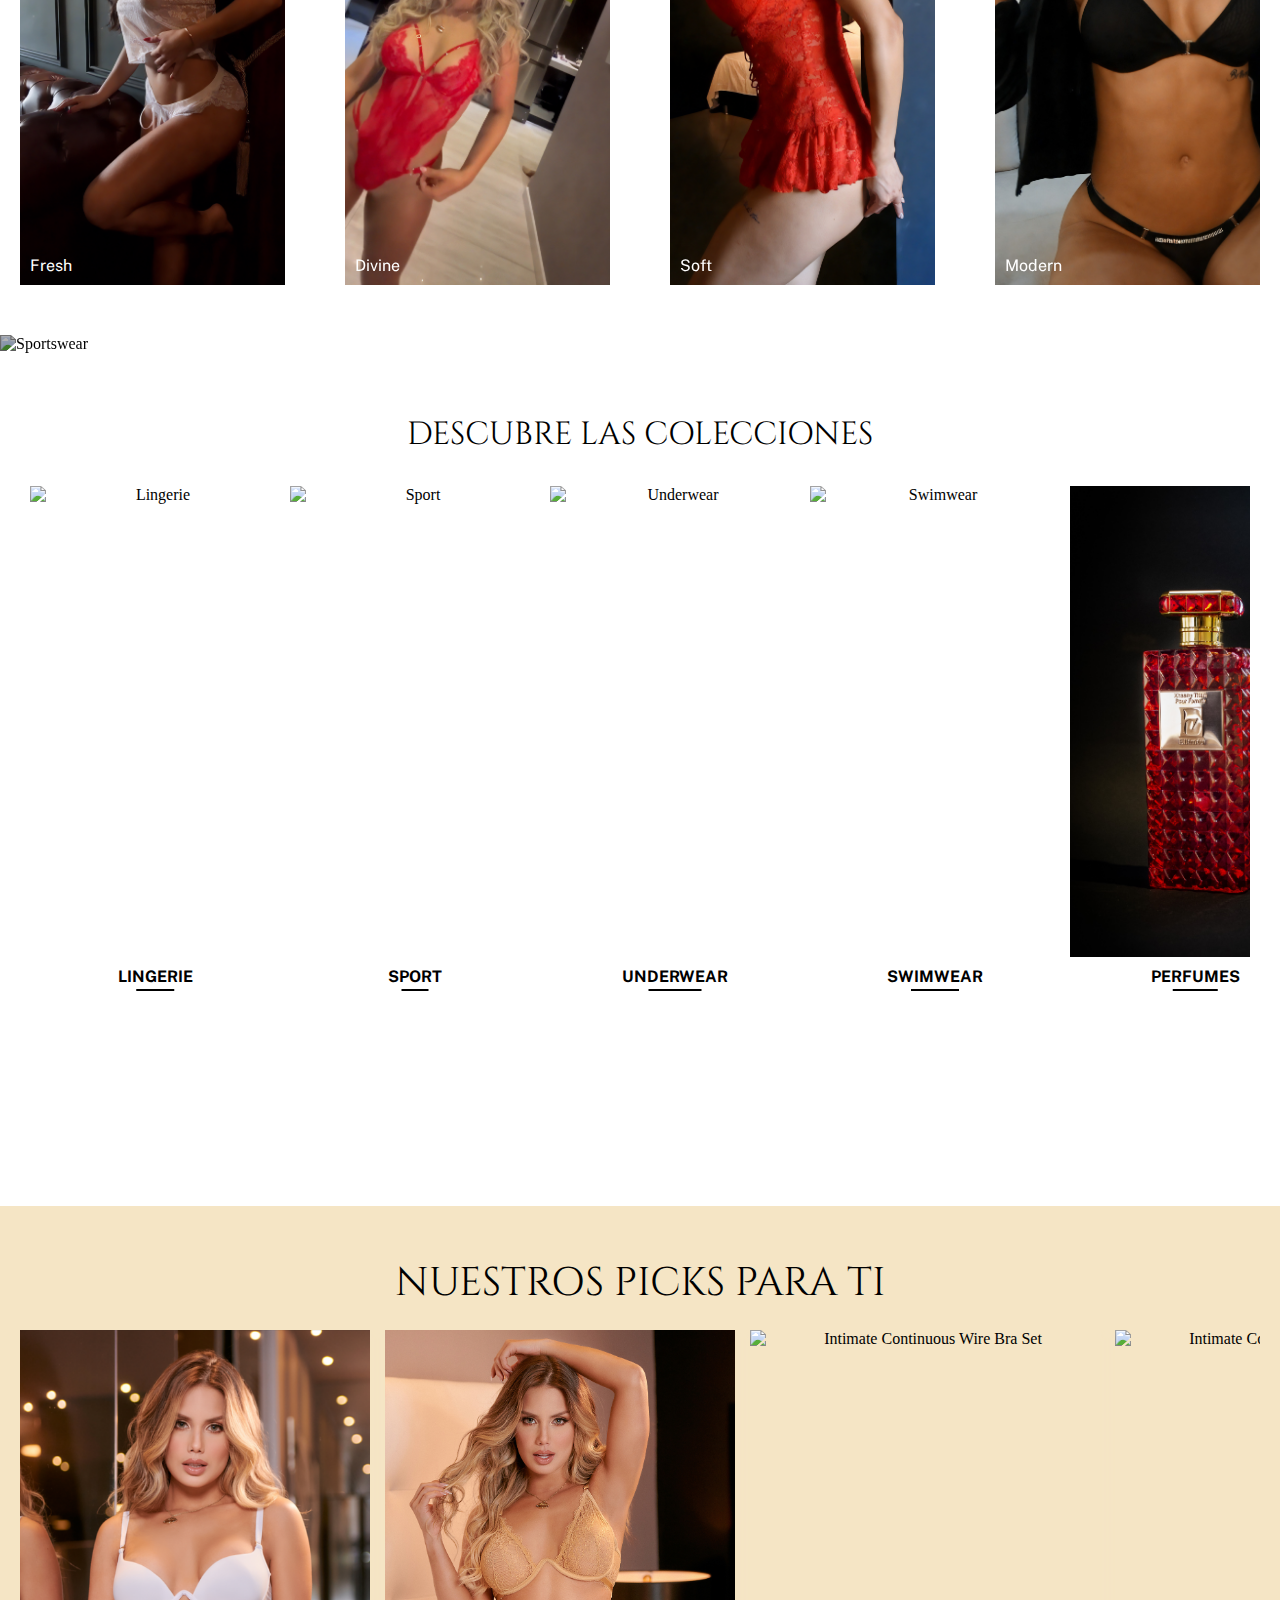
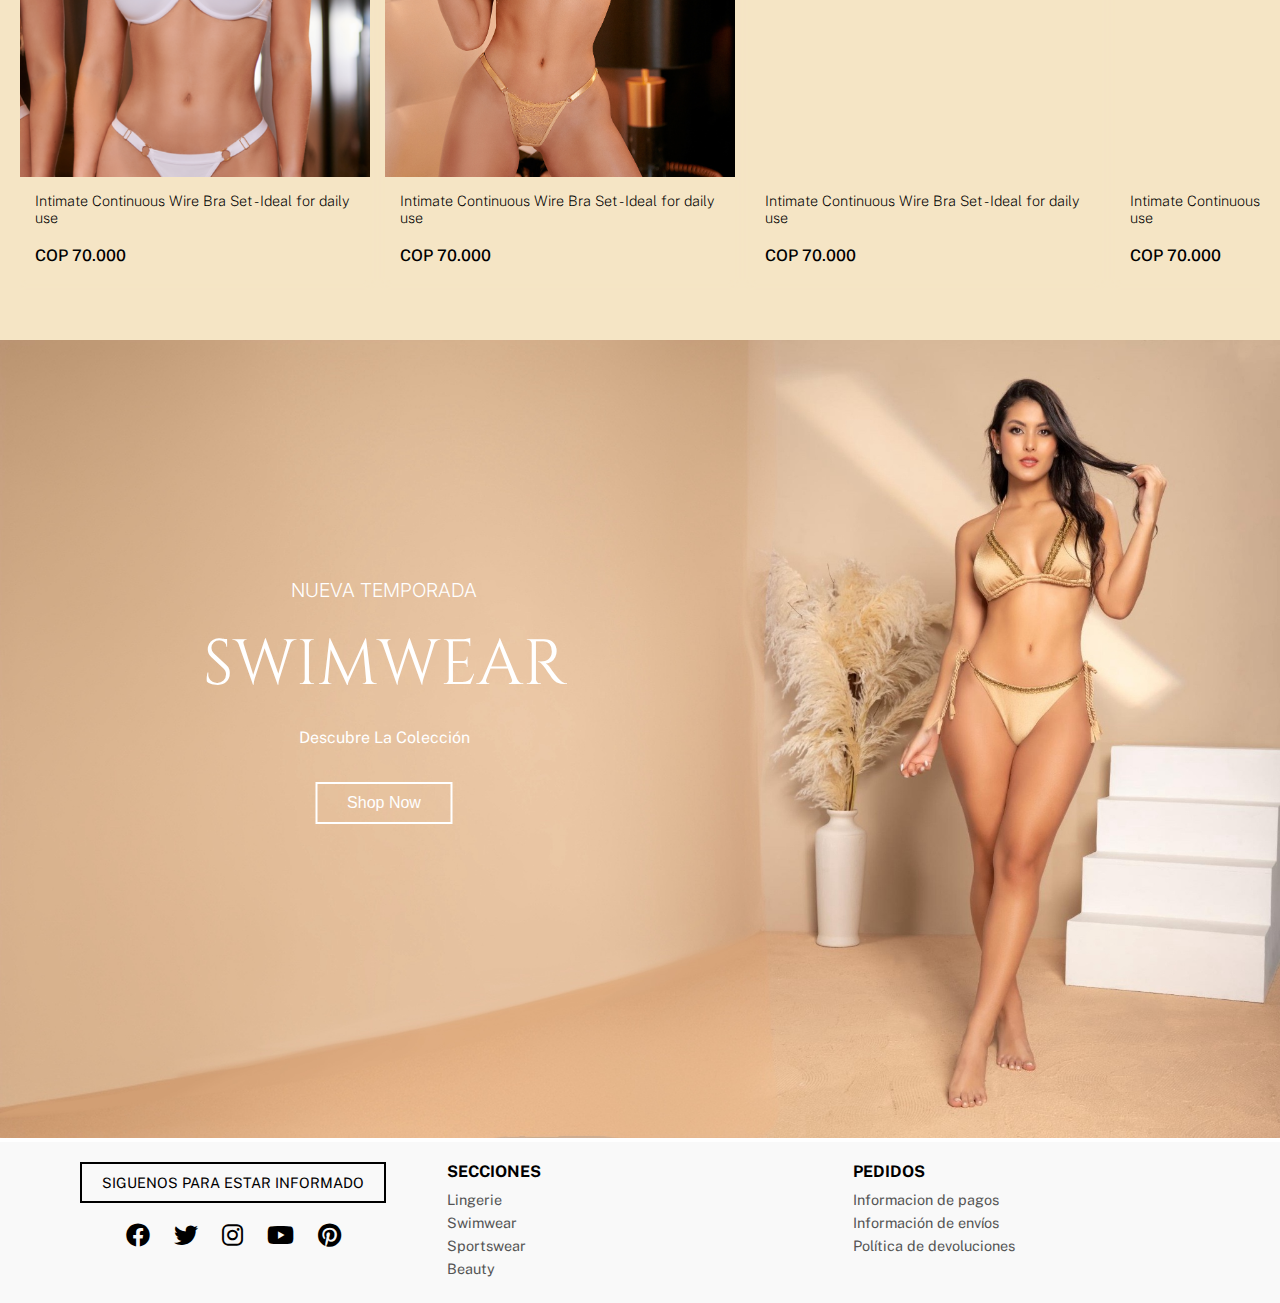
==== commit a8334da9: "adelanto landing page" ====
--- a/index.html
+++ b/index.html
@@ -1,233 +1,383 @@
 <!DOCTYPE html>
 <html lang="en">
-
-<head>
-    <meta charset="UTF-8">
-    <meta name="viewport" content="width=device-width, initial-scale=1.0">
+  <head>
+    <meta charset="UTF-8" />
+    <meta name="viewport" content="width=device-width, initial-scale=1.0" />
     <title>Document</title>
-    <link rel="stylesheet" href="./styles.css">
-    <link rel="preconnect" href="https://fonts.googleapis.com">
-    <link rel="preconnect" href="https://fonts.gstatic.com" crossorigin>
+    <link rel="stylesheet" href="./styles.css" />
+    <link rel="preconnect" href="https://fonts.googleapis.com" />
+    <link rel="preconnect" href="https://fonts.gstatic.com" crossorigin />
     <link
-        href="https://fonts.googleapis.com/css2?family=Carme&family=Public+Sans:ital,wght@0,100..900;1,100..900&display=swap"
-        rel="stylesheet">
-    <link rel="preconnect" href="https://fonts.googleapis.com">
-    <link rel="preconnect" href="https://fonts.gstatic.com" crossorigin>
-    <link href="https://fonts.googleapis.com/css2?family=Carme&family=Cinzel+Decorative:wght@400;700;900&family=Cinzel:wght@400..900&family=Public+Sans:ital,wght@0,100..900;1,100..900&display=swap" rel="stylesheet">
-    <link rel="preconnect" href="https://fonts.googleapis.com">
-    <link rel="preconnect" href="https://fonts.gstatic.com" crossorigin>
-    <link href="https://fonts.googleapis.com/css2?family=Carme&family=Cinzel+Decorative:wght@400;700;900&family=Cinzel:wght@400..900&family=Inter:ital,opsz,wght@0,14..32,100..900;1,14..32,100..900&family=Public+Sans:ital,wght@0,100..900;1,100..900&display=swap" rel="stylesheet">
-</head>
-
-<body>
+      href="https://fonts.googleapis.com/css2?family=Carme&family=Public+Sans:ital,wght@0,100..900;1,100..900&display=swap"
+      rel="stylesheet"
+    />
+    <link rel="preconnect" href="https://fonts.googleapis.com" />
+    <link rel="preconnect" href="https://fonts.gstatic.com" crossorigin />
+    <link
+      href="https://fonts.googleapis.com/css2?family=Carme&family=Cinzel+Decorative:wght@400;700;900&family=Cinzel:wght@400..900&family=Public+Sans:ital,wght@0,100..900;1,100..900&display=swap"
+      rel="stylesheet"
+    />
+    <link rel="preconnect" href="https://fonts.googleapis.com" />
+    <link rel="preconnect" href="https://fonts.gstatic.com" crossorigin />
+    <link
+      href="https://fonts.googleapis.com/css2?family=Carme&family=Cinzel+Decorative:wght@400;700;900&family=Cinzel:wght@400..900&family=Inter:ital,opsz,wght@0,14..32,100..900;1,14..32,100..900&family=Public+Sans:ital,wght@0,100..900;1,100..900&display=swap"
+      rel="stylesheet"
+    />
+    <link href="https://cdnjs.cloudflare.com/ajax/libs/font-awesome/6.0.0-beta3/css/all.min.css" rel="stylesheet">
+
+  </head>
+
+  <body>
     <header>
-        <div class="nav-container">
-
-            <!-- ofertas-->
-            <div class="nav-ofertas">
-                <p>Compra En Linea, Disfruta De Envios Gratis</p>
-                <button>VER OFERTAS</button>
-            </div>
-            <!-- carro / perfil -->
-            <div class="user-menu">
-
-                <a href=""><img src="./icons/personIcon.svg" alt=""></a>
-                <a href=""><img src="./icons/bag.svg" alt=""></a>
-
-            </div>
-            <!-- navbar -->
-            <div class="main-nav">
-                <div class="container">
-                    <div class="region-info">
-                        <div class="flag-container">
-                            <img src="./icons/usa.svg" alt="">
-                        </div>
-                        <span class="separator"></span>
-                        <span id="lenguaje">ENGLISH (USA)</span>
-                        <span class="separator"></span>
-                        <span id="moneda">USD</span>
-                    </div>
-
-                    <img class="logo" src="./icons/ellamauLogo.svg" alt="">
-
-
-                    <input class="searchbar" type="text" placeholder="Search">
-
-                </div>
-                <!-- secciones -->
-                <nav>
-                    <ul>
-                        <li><a href="">Lingerie</a></li>
-                        <li><a href="">Swimwear</a></li>
-                        <li><a href="">Sportwear</a></li>
-                        <li><a href="">Beauty</a></li>
-                    </ul>
-                </nav>
-            </div>
-
-        </div>
+      <div class="nav-container">
+        <!-- ofertas-->
+        <div class="nav-ofertas">
+          <p>Compra En Linea, Disfruta De Envios Gratis</p>
+          <button>VER OFERTAS</button>
+        </div>
+        <!-- carro / perfil -->
+        <div class="user-menu">
+          <a href=""><img src="./icons/personIcon.svg" alt="" /></a>
+          <a href=""><img src="./icons/bag.svg" alt="" /></a>
+        </div>
+        <!-- navbar -->
+        <div class="main-nav">
+          <div class="container">
+            <div class="region-info">
+              <div class="flag-container">
+                <img src="./icons/usa.svg" alt="" />
+              </div>
+              <span class="separator"></span>
+              <span id="lenguaje">ENGLISH (USA)</span>
+              <span class="separator"></span>
+              <span id="moneda">USD</span>
+            </div>
+
+            <img class="logo" src="./icons/ellamauLogo.svg" alt="" />
+
+            <input class="searchbar" type="text" placeholder="Search" />
+          </div>
+          <!-- secciones -->
+          <nav>
+            <ul>
+              <li><a href="">Lingerie</a></li>
+              <li><a href="">Swimwear</a></li>
+              <li><a href="">Sportwear</a></li>
+              <li><a href="">Beauty</a></li>
+            </ul>
+          </nav>
+        </div>
+      </div>
     </header>
     <main>
-        <section id="hero-video">
-            <video autoplay muted loop>
-                <source src="./videos/video-ellamau.mp4" type="video/mp4">
-                tu navegador no soporta este video
+      <section id="hero-video">
+        <video autoplay muted loop>
+          <source src="./videos/video-ellamau.mp4" type="video/mp4" />
+          tu navegador no soporta este video
+        </video>
+      </section>
+
+      <!-- Nueva Lencería Section -->
+      <section id="nueva-lenceria-top">
+        <div class="top-banner">
+          <h2>nueva lenceria</h2>
+          <p>
+            Descubre La Colección, con los clásicos favoritos y los nuevos
+            estilos
+          </p>
+          <button>COMPRAR</button>
+        </div>
+      </section>
+      <section id="nueva-lenceria-bottom">
+        <div class="content-overlay">
+          <h3>NUEVA TEMPORADA</h3>
+          <h2>nueva lenceria</h2>
+          <p>Descubre La Colección</p>
+          <button>Shop Now</button>
+        </div>
+        <div class="center-text-image-section">
+          <img
+            src="./images/landingPage/heroImageDouble.png"
+            alt="Modelos en lencería"
+          />
+        </div>
+      </section>
+
+      <section id="en-tendencia">
+        <h2>en tendencia</h2>
+        <div class="product-carousel">
+          <div class="product-card">
+            <img
+              src="./images/landingPage/openart-aebebdd632734dfd875f946031ed5c84_raw.jpg"
+              alt="Intimate Continuous Wire Bra Set"
+            />
+            <div class="product-info">
+              <p class="product-description">
+                Intimate Continuous Wire Bra Set - Ideal for daily use
+              </p>
+              <p class="product-price">COP 70.000</p>
+            </div>
+          </div>
+          <div class="product-card">
+            <img
+              src="./images/landingPage/carrusel 2.jpg"
+              alt="Intimate Continuous Wire Bra Set"
+            />
+            <div class="product-info">
+              <p class="product-description">
+                Intimate Continuous Wire Bra Set - Ideal for daily use
+              </p>
+              <p class="product-price">COP 70.000</p>
+            </div>
+          </div>
+          <div class="product-card">
+            <img
+              src="./images/landingPage/enTendencianumero3.jpg"
+              alt="Intimate Continuous Wire Bra Set"
+            />
+            <div class="product-info">
+              <p class="product-description">
+                Intimate Continuous Wire Bra Set - Ideal for daily use
+              </p>
+              <p class="product-price">COP 70.000</p>
+            </div>
+          </div>
+          <div class="product-card">
+            <img
+              src=".\/images/landingPage/sport.jpg"
+              alt="Intimate Continuous Wire Bra Set"
+            />
+            <div class="product-info">
+              <p class="product-description">
+                Intimate Continuous Wire Bra Set - Ideal for daily use
+              </p>
+              <p class="product-price">COP 70.000</p>
+            </div>
+          </div>
+        </div>
+      </section>
+      <section id="beauty-section">
+        <img src="./images/landingPage/perfumeHero.jpg" alt="Beauty" />
+        <div class="beauty-content">
+          <h3>NUEVA TEMPORADA</h3>
+          <h1>BEAUTY</h1>
+          <p>Descubre La Colección</p>
+          <button>Shop Now</button>
+        </div>
+      </section>
+
+      <section id="descubre-colecciones">
+        <h2>Descubre Las Colecciones</h2>
+        <div class="video-carousel">
+          <div class="video-card">
+            <img
+              class="thumbnail"
+              src="./images/landingPage/firstvideothumbnail.jpg"
+              alt="Fresh"
+            />
+            <video class="video" muted autoplay loop preload="auto">
+              <source src="./videos/BESAME VIDEO 1.mp4" type="video/mp4" />
+              Tu navegador no soporta la reproducción de videos.
             </video>
-        </section>
-
-        <!-- Nueva Lencería Section -->
-        <section id="nueva-lenceria-top">
-        <div class="top-banner">
-            <h2>nueva lenceria</h2>
-            <p>Descubre La Colección, con los clásicos favoritos y los nuevos estilos</p>
-            <button>COMPRAR</button>
-        </div>
-        </section>
-        <section id="nueva-lenceria-bottom">
-        <div class="content-overlay">
-            <h3>NUEVA TEMPORADA</h3>
-            <h2>nueva lenceria</h2>
-            <p>Descubre La Colección</p>
-            <button>Shop Now</button>
-        </div>
-        <div class="center-text-image-section">
-            <img src="./images/landingPage/heroImageDouble.png" alt="Modelos en lencería">
-        </div>
-        </section>
-        
-
-    <section id="en-tendencia">
-    <h2>en tendencia</h2>
-    <div class="product-carousel">
-        <div class="product-card">
-        <img src="./images/carrousel2.jpg" alt="Intimate Continuous Wire Bra Set">
-        <div class="product-info">
-            <p class="product-description">Intimate Continuous Wire Bra Set - Ideal for daily use</p>
-            <p class="product-price">COP 70.000</p>
-        </div>
-        </div>
-        <div class="product-card">
-        <img src="./images/carrousel2.jpg" alt="Intimate Continuous Wire Bra Set">
-        <div class="product-info">
-            <p class="product-description">Intimate Continuous Wire Bra Set - Ideal for daily use</p>
-            <p class="product-price">COP 70.000</p>
-        </div>
-        </div>
-        <div class="product-card">
-        <img src="./images/carrousel2.jpg" alt="Intimate Continuous Wire Bra Set">
-        <div class="product-info">
-            <p class="product-description">Intimate Continuous Wire Bra Set - Ideal for daily use</p>
-            <p class="product-price">COP 70.000</p>
-        </div>
-        </div>
-        <div class="product-card">
-        <img src="./images/carrousel2.jpg" alt="Intimate Continuous Wire Bra Set">
-        <div class="product-info">
-            <p class="product-description">Intimate Continuous Wire Bra Set - Ideal for daily use</p>
-            <p class="product-price">COP 70.000</p>
-        </div>
-        </div>
+            <div class="overlay">Fresh</div>
+          </div>
+          <div class="video-card">
+            <img
+              class="thumbnail"
+              src="./images/landingPage/secondvideothumbail.jpg"
+              alt="Divine"
+            />
+            <video class="video" muted autoplay loop preload="auto">
+              <source src="./videos/BESAME VIDEO 7.mp4" type="video/mp4" />
+              Tu navegador no soporta la reproducción de videos.
+            </video>
+            <div class="overlay">Divine</div>
+          </div>
+          <div class="video-card">
+            <img
+              class="thumbnail"
+              src="./images/landingPage/thirdvideothumbail.jpg"
+              alt="Soft"
+            />
+            <video class="video" muted autoplay loop preload="auto">
+              <source src="./videos/ISSMAR VIDEO 3.mp4" type="video/mp4" />
+              Tu navegador no soporta la reproducción de videos.
+            </video>
+            <div class="overlay">Soft</div>
+          </div>
+          <div class="video-card">
+            <img
+              class="thumbnail"
+              src="./images/landingPage/truthy.jpg"
+              alt="Modern"
+            />
+            <video class="video" muted autoplay loop preload="auto">
+              <source src="./videos/BESAMEVIDEO5.mp4" type="video/mp4" />
+              Tu navegador no soporta la reproducción de videos.
+            </video>
+            <div class="overlay">Modern</div>
+          </div>
+        </div>
+      </section>
+
+      <section id="sportswear-section">
+        <img src="./images/landingPage/374-(3)-azul.jpg" alt="Sportswear" />
+        <div class="sportswear-content">
+          <h2>DESCUBRE EL SPORTSWEAR</h2>
+          <p>Deja una huella inolvidable con nuestras fragancias exclusivas.</p>
+          <button>COMPRAR</button>
+        </div>
+      </section>
+      <section id="colecciones-carousel">
+        <h2>Descubre las Colecciones</h2>
+        <div class="carousel-container">
+          <div class="carousel-card">
+            <img
+              src="./images/DescubreLasColecciones/Diseño sin título (3).png"
+              alt="Lingerie"
+            />
+            <button>Lingerie</button>
+          </div>
+          <div class="carousel-card">
+            <img
+              src="./images/DescubreLasColecciones/sportswear.png"
+              alt="Sport"
+            />
+            <button>Sport</button>
+          </div>
+          <div class="carousel-card">
+            <img
+              src="./images/DescubreLasColecciones/pinklady.png"
+              alt="Underwear"
+            />
+            <button>Underwear</button>
+          </div>
+          <div class="carousel-card">
+            <img
+              src="./images/DescubreLasColecciones/swimwear.png"
+              alt="Swimwear"
+            />
+            <button>Swimwear</button>
+          </div>
+          <div class="carousel-card">
+            <img
+              src="./images/DescubreLasColecciones/perfumeRojo.jpg"
+              alt="Perfumes"
+            />
+            <button>Perfumes</button>
+          </div>
+        </div>
+      </section>
+      <section id="hero-video-secondary">
+        <video autoplay muted loop>
+          <source src="./videos/video-ellamau.mp4" type="video/mp4" />
+          Tu navegador no soporta el video.
+        </video>
+      </section>
+
+      <section id="picks-para-ti">
+        <h2>Nuestros Picks Para Ti</h2>
+        <div class="product-carousel">
+          <div class="product-card">
+            <img
+              src="./images/PicksParaTi/Diseño sin título (15).png"
+              alt="Intimate Continuous Wire Bra Set"
+            />
+            <div class="product-info">
+              <p class="product-description">
+                Intimate Continuous Wire Bra Set - Ideal for daily use
+              </p>
+              <p class="product-price">COP 70.000</p>
+            </div>
+          </div>
+          <div class="product-card">
+            <img
+              src="./images/PicksParaTi/Diseño sin título (14).png"
+              alt="Intimate Continuous Wire Bra Set"
+            />
+            <div class="product-info">
+              <p class="product-description">
+                Intimate Continuous Wire Bra Set - Ideal for daily use
+              </p>
+              <p class="product-price">COP 70.000</p>
+            </div>
+          </div>
+          <div class="product-card">
+            <img
+              src="./images/DescubreLasColecciones/Diseño sin título (3).png"
+              alt="Intimate Continuous Wire Bra Set"
+            />
+            <div class="product-info">
+              <p class="product-description">
+                Intimate Continuous Wire Bra Set - Ideal for daily use
+              </p>
+              <p class="product-price">COP 70.000</p>
+            </div>
+          </div>
+          <div class="product-card">
+            <img
+              src="./images/landingPage/sport.jpg"
+              alt="Intimate Continuous Wire Bra Set"
+            />
+            <div class="product-info">
+              <p class="product-description">
+                Intimate Continuous Wire Bra Set - Ideal for daily use
+              </p>
+              <p class="product-price">COP 70.000</p>
+            </div>
+          </div>
+        </div>
+      </section>
+
+      <section id="swimwear-section">
+        <div class="swimwear-image-container">
+          <img src="./images/landingPage/ladu.jpg" alt="Swimwear" />
+        </div>
+        <div class="swimwear-content">
+          <h2>NUEVA TEMPORADA</h2>
+          <h1>Swimwear</h1>
+          <p>Descubre La Colección</p>
+          <button>Shop Now</button>
+        </div>
+      </section>
+    </main>
+
+    <footer>
+  <div class="footer-container">
+    <!-- Sección de suscripción -->
+    <div class="subscribe-section">
+      <button>SIGUENOS PARA ESTAR INFORMADO</button>
+      <div class="social-media">
+        <a href="#"><i class="fab fa-facebook"></i></a>
+        <a href="#"><i class="fab fa-twitter"></i></a>
+        <a href="#"><i class="fab fa-instagram"></i></a>
+        <a href="#"><i class="fab fa-youtube"></i></a>
+        <a href="#"><i class="fab fa-pinterest"></i></a>
+      </div>
     </div>
-    </section>
-    <section id="beauty-section">
-    <img src="./images/landingPage/perfumeHero.jpg" alt="Beauty" />
-    <div class="beauty-content">
-        <h3>NUEVA TEMPORADA</h3>
-        <h1>BEAUTY</h1>
-        <p>Descubre La Colección</p>
-        <button>Shop Now</button>
+
+    <!-- Sección de Ayuda -->
+    <div class="help-section">
+      <h3>secciones</h3>
+      <ul>
+        <li><a href="#">Lingerie</a></li>
+        <li><a href="#">Swimwear</a></li>
+        <li><a href="#">Sportswear</a></li>
+        <li><a href="#">Beauty</a></li>
+      </ul>
     </div>
-    </section>
-
-    <section id="descubre-colecciones">
-    <h2>Descubre Las Colecciones</h2>
-    <div class="video-carousel">
-        <div class="video-card">
-        <img class="thumbnail" src="./images/landingPage/firstvideothumbnail.jpg" alt="Fresh" />
-        <video class="video" muted autoplay loop preload="auto">
-            <source src="./videos/BESAME VIDEO 1.mp4" type="video/mp4" />
-            Tu navegador no soporta la reproducción de videos.
-        </video>
-        <div class="overlay">Fresh</div>
-        </div>
-        <div class="video-card">
-        <img class="thumbnail" src="./images/landingPage/secondvideothumbail.jpg" alt="Divine" />
-        <video class="video" muted autoplay loop preload="auto">
-            <source src="./videos/BESAME VIDEO 7.mp4" type="video/mp4" />
-            Tu navegador no soporta la reproducción de videos.
-        </video>
-        <div class="overlay">Divine</div>
-        </div>
-        <div class="video-card">
-        <img class="thumbnail" src="./images/landingPage/thirdvideothumbail.jpg" alt="Soft" />
-        <video class="video" muted autoplay loop preload="auto">
-            <source src="./videos/ISSMAR VIDEO 3.mp4" type="video/mp4" />
-            Tu navegador no soporta la reproducción de videos.
-        </video>
-        <div class="overlay">Soft</div>
-        </div>
-        <div class="video-card">
-        <img class="thumbnail" src="./images/landingPage/truthy.jpg" alt="Modern" />
-        <video class="video" muted autoplay loop preload="auto">
-            <source src="./videos/BESAMEVIDEO5.mp4" type="video/mp4" />
-            Tu navegador no soporta la reproducción de videos.
-        </video>
-        <div class="overlay">Modern</div>
-        </div>
+
+    <!-- Sección de Pedidos y Devoluciones -->
+    <div class="orders-section">
+      <h3>Pedidos</h3>
+      <ul>
+        <li><a href="#">Informacion de pagos</a></li>
+        <li><a href="#">Información de envíos</a></li>
+        <li><a href="#">Política de devoluciones</a></li>
+      </ul>
     </div>
-    </section>
-
-    <section id="sportswear-section">
-    <img src="./images/landingPage/374-(3)-azul.jpg" alt="Sportswear" />
-    <div class="sportswear-content">
-        <h2>DESCUBRE EL SPORTSWEAR</h2>
-        <p>Deja una huella inolvidable con nuestras fragancias exclusivas.</p>
-        <button>COMPRAR</button>
-    </div>
-    </section>
-       <section id="colecciones-carousel">
-    <h2>Descubre las Colecciones</h2>
-    <div class="carousel-container">
-        <div class="carousel-card">
-        <img src="./images/carrousel2.jpg" alt="Lingerie">
-        <button>Lingerie</button>
-        </div>
-        <div class="carousel-card">
-        <img src="./images/landingPage/thirdvideothumbail.jpg" alt="Sport">
-        <button>Sport</button>
-        </div>
-        <div class="carousel-card">
-        <img src="./images/carrousel2.jpg" alt="Underwear">
-        <button>Underwear</button>
-        </div>
-        <div class="carousel-card">
-        <img src="./images/carrousel2.jpg" alt="Swimwear">
-        <button>Swimwear</button>
-        </div>
-        <div class="carousel-card">
-        <img src="./images/carrousel2.jpg" alt="Perfumes">
-        <button>Perfumes</button>
-        </div>
-    </div>
-    </section>
-
-
-
-
-
-
-
-
-
-
-
-    </main>
-
-
-
-
-
-    <footer></footer>
-</body>
-
-</html>+  </div>
+</footer>
+
+  </body>
+</html>
--- a/styles.css
+++ b/styles.css
@@ -5,8 +5,6 @@
 }
 
 body {
- 
-
   padding: 0;
   box-sizing: border-box;
 }
@@ -29,7 +27,7 @@
 
 nav a {
   font-family: "Public Sans", sans-serif;
-  font-size: 12px;
+  font-size: 14px;
   color: #000;
   text-decoration: none;
   text-transform: uppercase;
@@ -51,7 +49,6 @@
 nav a:hover::after {
   width: 100%;
 }
-
 
 .nav-ofertas {
   font-family: "Public Sans", sans-serif;
@@ -111,7 +108,7 @@
   align-items: center;
   width: 100dvw;
   background-color: #fff;
-  padding: 15px 20px 0 20px;
+  padding: 15px 23px 0 20px;
   margin: 0; /* Elimina el margen para evitar superposición */
   position: relative; /* Asegura que no se salga de su flujo */
   z-index: 1; /* Asegura que otros elementos no lo cubran o queden debajo */
@@ -184,8 +181,6 @@
   padding-bottom: 5px;
 }
 
-
-
 .nav-container {
   width: 100dvw;
   display: flex;
@@ -207,96 +202,92 @@
 
 #hero-video video {
   width: 100%;
-  object-fit: cover; 
-  margin: 0 auto; 
+  object-fit: cover;
+  margin: 0 auto;
   overflow: hidden;
   height: 100%;
   z-index: -1;
-  
 }
 
 #hero-video video {
   width: 100%;
   height: 100%;
-  object-fit: cover; 
+  object-fit: cover;
   margin: 0;
-  display: block; 
+  display: block;
 }
 
 main {
-    max-width: 1500px;
-    margin: 0 auto;
-    box-sizing: border-box;
+  max-width: 1500px;
+  margin: 0 auto;
+  box-sizing: border-box;
 }
 
 #nueva-lenceria-top {
-
-  background-color: #000; 
-  color: #fff;
-  text-align: center; 
-  padding: 50px 20px; 
+  background-color: #000;
+  color: #fff;
+  text-align: center;
+  padding: 50px 20px;
 }
 
 #nueva-lenceria-top h2 {
   font-family: "Cinzel Decorative", serif;
-  font-size: 2.5rem; 
+  font-size: 2.5rem;
   font-weight: 400;
-  margin-bottom: 10px; 
+  margin-bottom: 10px;
 }
 
 #nueva-lenceria-top p {
   font-family: "Public Sans", sans-serif;
   font-weight: 200;
-  font-size: 1rem; 
-  margin-bottom: 20px; 
+  font-size: 1rem;
+  margin-bottom: 20px;
 }
 
 #nueva-lenceria-top button {
-  background-color: #000; 
-  color: #fff; 
-  border: none; 
-  padding: 10px 20px; 
-  font-size: 1rem; 
-  font-family: "Public Sans", sans-serif; 
-  font-weight: bold; 
-  text-transform: uppercase; 
-  position: relative; 
+  background-color: #000;
+  color: #fff;
+  border: none;
+  padding: 10px 20px;
+  font-size: 1rem;
+  font-family: "Public Sans", sans-serif;
+  font-weight: bold;
+  text-transform: uppercase;
+  position: relative;
   cursor: pointer;
 }
 
 #nueva-lenceria-top button::after {
-  content: ""; 
-  position: absolute; 
-  bottom: -5px; 
-  left: 50%; 
-  transform: translateX(-50%); 
+  content: "";
+  position: absolute;
+  bottom: -5px;
+  left: 50%;
+  transform: translateX(-50%);
   width: 50%;
-  height: 2px; 
-  background-color: #fff; 
-  transition: width 0.3s ease; 
+  height: 2px;
+  background-color: #fff;
+  transition: width 0.3s ease;
 }
 
 #nueva-lenceria-top button:hover::after {
   width: 100%;
 }
 
-
 #nueva-lenceria-bottom {
-  position: relative; 
-  width: 100%;
-  margin: 0 auto; 
-  overflow: hidden; 
-}
-
+  position: relative;
+  width: 100%;
+  margin: 0 auto;
+  overflow: hidden;
+}
 
 #nueva-lenceria-bottom .content-overlay {
-  position: absolute; 
+  position: absolute;
   top: 50%;
-  left: 50%; 
-  transform: translate(-50%, -50%); 
-  text-align: center; 
-  color: #fff; 
-  z-index: 2; 
+  left: 50%;
+  transform: translate(-50%, -50%);
+  text-align: center;
+  color: #fff;
+  z-index: 2;
 }
 
 #nueva-lenceria-bottom .content-overlay h3 {
@@ -304,14 +295,14 @@
   font-weight: 100;
   font-style: normal;
   font-size: 1.5rem;
-  color: #ffffff; 
+  color: #ffffff;
   font-weight: 300;
   margin-bottom: 25px;
 }
 
 #nueva-lenceria-bottom .content-overlay h2 {
   font-family: "Cinzel Decorative", serif;
-  font-size: 5rem; 
+  font-size: 5rem;
   font-weight: 400;
   margin-bottom: 30px;
 }
@@ -324,8 +315,8 @@
 
 #nueva-lenceria-bottom .content-overlay button {
   background-color: transparent;
-  color: #fff; 
-  border: 2px solid #fff; 
+  color: #fff;
+  border: 2px solid #fff;
   padding: 10px 30px;
   font-size: 1.5rem;
   font-family: "Public Sans", sans-serif;
@@ -336,19 +327,15 @@
 
 #nueva-lenceria-bottom .content-overlay button:hover {
   background-color: #fff;
-  color: #000; 
-  border: 2px solid #fff; 
-}
-
-
+  color: #000;
+  border: 2px solid #fff;
+}
 
 #nueva-lenceria-bottom .center-text-image-section img {
-  width: 100%; 
-  height: auto; 
-  object-fit: cover; 
-}
-
-
+  width: 100%;
+  height: auto;
+  object-fit: cover;
+}
 
 #en-tendencia {
   text-align: center;
@@ -358,18 +345,18 @@
 
 #en-tendencia h2 {
   font-family: "Cinzel", serif;
-  font-size: 2.5rem; 
+  font-size: 2.5rem;
   font-weight: 400;
-  margin-bottom:20px; 
-  color: #000;
-  text-transform: uppercase;
-}
-
-
+  margin-bottom: 20px;
+  color: #000;
+  text-transform: uppercase;
+}
+
+/* Contenedor del carrusel */
 .product-carousel {
   display: flex;
-  gap: 30px;
-  justify-content: center;
+  gap: 15px;
+  justify-content: flex-start; /* Alinea las cartas al inicio */
   flex-wrap: nowrap;
   overflow-x: auto;
   scroll-behavior: smooth;
@@ -382,8 +369,8 @@
 .product-card {
   position: relative;
   background-color: #fff;
-  width: 330px;
-  height: 500px;
+  width: 350px;
+  height: 550px;
   text-align: center;
   overflow: hidden;
   display: flex;
@@ -406,6 +393,7 @@
   width: 100%;
   height: 100%;
   object-fit: cover;
+  object-position: center;
   z-index: 1;
 }
 
@@ -427,35 +415,34 @@
 
 .product-price {
   font-family: "Public Sans", sans-serif;
-  font-size: 0.8rem;
+  font-size: 1rem;
   font-weight: 500;
   color: #000;
   margin-top: 20px;
   text-align: left;
 }
 
+
 #beauty-section {
   position: relative;
   width: 100%;
-  height: 100vh; 
+  height: auto; /* Permite que la altura se ajuste automáticamente */
   overflow: hidden;
+  display: flex; /* Asegura que el contenido interno esté centrado */
+  justify-content: center;
+  align-items: center;
 }
 
 #beauty-section img {
-  position: absolute;
-  top: 0;
-  left: 0;
-  width: 100%; 
-  height: 100%; 
-  object-fit: cover;
-  z-index: 1;
+  width: 100%;
+  height: auto; /* Escala proporcionalmente la altura */
 }
 
 .beauty-content {
   position: absolute;
   top: 45%;
-  left: 35%;
-  transform: translate(-50%, -50%);
+  left: 40%;
+  transform: translate(-50%, -50%); /* Centra el texto */
   text-align: center;
   color: #fff;
   z-index: 2;
@@ -470,12 +457,11 @@
 
 .beauty-content h1 {
   font-family: "Cinzel", serif;
-  font-size: 4rem; 
+  font-size: 4rem;
   font-weight: 400;
-  margin-bottom:20px; 
+  margin-bottom: 20px;
   color: #ffffff;
   text-transform: uppercase;
-  
 }
 
 .beauty-content p {
@@ -499,6 +485,7 @@
   color: #000;
   font-weight: bold;
 }
+
 /* Descubre las Colecciones */
 /* Carrusel de Videos */
 #descubre-colecciones {
@@ -551,7 +538,7 @@
   left: 0;
   z-index: 2;
   opacity: 0; /* El video está oculto inicialmente */
-  pointer-events: none; 
+  pointer-events: none;
   transition: opacity 0.3s ease-in-out;
 }
 
@@ -560,8 +547,8 @@
 }
 
 .video-card:hover .video {
-  opacity: 1; 
-  pointer-events: auto; 
+  opacity: 1;
+  pointer-events: auto;
 }
 
 .overlay {
@@ -577,29 +564,29 @@
 #sportswear-section {
   position: relative;
   width: 100%;
-  height: 100vh; 
+  height: auto; /* Permite que la altura se ajuste automáticamente */
   overflow: hidden;
   display: flex;
-  justify-content: center;
-  align-items: center;
+  justify-content: center; /* Centra el contenido horizontalmente */
+  align-items: center; /* Centra el contenido verticalmente */
 }
 
 #sportswear-section img {
-  position: absolute;
-  top: 0;
-  left: 0;
-  width: 100%;
-  height: 100%; 
-  object-fit: cover; 
-  z-index: 1;
-  filter: brightness(0.7); 
+  width: 100%; /* Asegura que la imagen ocupa todo el ancho disponible */
+  height: auto; /* Escala la altura proporcionalmente */
+  object-fit: cover; /* Mantiene las proporciones de la imagen */
+  filter: brightness(0.7); /* Mantiene el filtro para un efecto de oscurecimiento */
+  z-index: 1; /* Coloca la imagen en el fondo */
 }
 
 .sportswear-content {
-  position: relative;
+  position: absolute;
+  top: 50%;
+  left: 50%;
+  transform: translate(-50%, -50%); /* Centra el contenido */
+  text-align: center;
+  color: #fff;
   z-index: 2;
-  text-align: center;
-  color: #fff;
 }
 
 .sportswear-content h2 {
@@ -635,10 +622,14 @@
   font-weight: bold;
 }
 
+
 #colecciones-carousel {
   text-align: center;
   padding: 60px 30px;
   background-color: #fff;
+  display: flex;
+  flex-direction: column; /* Alinea los elementos verticalmente */
+  align-items: center;
 }
 
 #colecciones-carousel h2 {
@@ -653,31 +644,44 @@
 /* Contenedor del carrusel */
 .carousel-container {
   display: flex;
-  justify-content: center; /* Centra el contenido */
-  align-items: center; /* Alinea verticalmente */
   gap: 10px; /* Espaciado entre tarjetas */
-  flex-wrap: wrap; /* Permite que las tarjetas se ajusten si no hay espacio */
+  overflow-x: auto; /* Activa el scroll horizontal solo si es necesario */
+  scroll-behavior: smooth; /* Desplazamiento suave */
+  padding-bottom: 10px; /* Espacio debajo para evitar cortes */
+  max-width: 100%; /* Asegura que no se desborde */
+}
+
+.carousel-container::-webkit-scrollbar {
+  height: 8px;
+}
+
+.carousel-container::-webkit-scrollbar-thumb {
+  background: #ccc;
+  border-radius: 4px;
+}
+
+.carousel-container::-webkit-scrollbar-track {
+  background: #f1f1f1;
 }
 
 /* Tarjetas individuales */
 .carousel-card {
-  position: relative;
-  width: 250px; 
-  height: 500px; 
+  flex: 0 0 auto; /* Impide que las tarjetas cambien de tamaño */
+  width: 250px; /* Ajusta el ancho de las tarjetas */
+  height: 500px; /* Ajusta la altura de las tarjetas */
   text-align: center;
   display: flex;
   flex-direction: column;
   align-items: center;
-  justify-content: flex-end; 
 }
 
 .carousel-card img {
   width: 100%;
   height: 100%;
-  object-fit: cover;
-}
-
-/* Estilo de los botones */
+  object-fit: cover; /* Asegura que las imágenes no se deformen */
+}
+
+/* Botones */
 .carousel-card button {
   margin-top: 10px;
   background: none;
@@ -705,4 +709,275 @@
 
 .carousel-card button:hover::after {
   width: 100%;
-}+}
+
+
+#hero-video-secondary video {
+  width: 100%;
+  object-fit: cover;
+  margin: 0 auto;
+  overflow: hidden;
+  height: 100%;
+  z-index: -1;
+}
+
+#hero-video-secondary video {
+  width: 100%;
+  height: 100%;
+  object-fit: cover;
+  margin: 0;
+  display: block;
+}
+
+#picks-para-ti {
+  text-align: center;
+  padding: 50px 20px;
+  background-color: #f5e5c5; /* Fondo beige para la sección */
+}
+
+#picks-para-ti h2 {
+  font-family: "Cinzel", serif;
+  font-size: 2.5rem;
+  font-weight: 400;
+  margin-bottom: 20px;
+  color: #000;
+  text-transform: uppercase;
+}
+
+/* Contenedor del carrusel */
+#picks-para-ti .product-carousel {
+  display: flex;
+  gap: 15px;
+  justify-content: flex-start; /* Alinea las cartas al inicio */
+  flex-wrap: nowrap;
+  overflow-x: auto;
+  scroll-behavior: smooth;
+  padding-bottom: 10px;
+  margin: 0 auto;
+  max-width: 100%;
+  align-items: center;
+}
+
+/* Scroll personalizado */
+#picks-para-ti .product-carousel::-webkit-scrollbar {
+  height: 8px; /* Altura del scroll horizontal */
+}
+
+#picks-para-ti .product-carousel::-webkit-scrollbar-thumb {
+  background: #d4c2a1; /* Color beige oscuro para el pulgar del scroll */
+  border-radius: 4px; /* Bordes redondeados */
+}
+
+#picks-para-ti .product-carousel::-webkit-scrollbar-track {
+  background: #f5e5c5; /* Color beige para el track del scroll */
+}
+
+/* Para navegadores compatibles con scrollbar-color */
+#picks-para-ti .product-carousel {
+  scrollbar-color: #d4c2a1 #f5e5c5; /* Pulgar y fondo */
+  scrollbar-width: thin; /* Scroll más delgado */
+}
+
+/* Tarjetas específicas para esta sección */
+#picks-para-ti .product-card {
+  position: relative;
+  background-color: #f5e5c5; /* Fondo beige para las cartas */
+  width: 350px;
+  height: 550px;
+  text-align: center;
+  overflow: hidden;
+  display: flex;
+  flex-direction: column;
+  justify-content: flex-end;
+  box-shadow: 0 4px 6px #f5e5c5;
+  transition: transform 0.3s ease, box-shadow 0.3s ease;
+  flex-shrink: 0;
+}
+
+#picks-para-ti .product-card:hover {
+  transform: translateY(-5px);
+  box-shadow: 0 8px 12px rgba(0, 0, 0, 0.2);
+}
+
+#picks-para-ti .product-card img {
+  position: absolute;
+  top: 0;
+  left: 0;
+  width: 100%;
+  height: 100%;
+  object-fit: cover;
+  object-position: center;
+  z-index: 1;
+}
+
+#picks-para-ti .product-info {
+  position: relative;
+  z-index: 2;
+  padding: 15px;
+  background: #f5e5c5; /* Fondo beige también para la parte inferior */
+}
+
+#picks-para-ti .product-description {
+  font-family: "Public Sans", sans-serif;
+  font-size: 0.9rem;
+  color: #000;
+  font-weight: 200;
+  margin: 0;
+  text-align: left;
+}
+
+#picks-para-ti .product-price {
+  font-family: "Public Sans", sans-serif;
+  font-size: 1rem;
+  font-weight: 500;
+  color: #000;
+  margin-top: 20px;
+  text-align: left;
+}
+
+
+/* Swimwear Section */
+/* Swimwear Section */
+#swimwear-section {
+  position: relative;
+  width: 100%;
+  height: auto; /* Ajusta automáticamente la altura */
+  overflow: hidden;
+  display: flex; /* Asegura que el contenido interno esté centrado */
+  justify-content: center;
+  align-items: center;
+}
+
+#swimwear-section img {
+  width: 100%; /* La imagen ocupará todo el ancho disponible */
+  height: auto; /* Escala proporcionalmente la altura */
+  object-fit: cover; /* Mantiene las proporciones de la imagen */
+}
+
+.swimwear-content {
+  position: absolute;
+  top: 45%; /* Ajusta la posición vertical */
+  left: 30%; /* Ajusta la posición horizontal */
+  transform: translate(-50%, -50%); /* Centra el texto basado en top y left */
+  text-align: center;
+  color: #fff;
+  z-index: 2; /* Coloca el texto por encima de la imagen */
+}
+
+.swimwear-content h2 {
+  font-family: "Inter", sans-serif;
+  font-weight: 100;
+  font-style: normal;
+  font-size: 1.2rem;
+  color: #ffffff;
+  font-weight: 300;
+  margin-bottom: 20px;
+}
+
+.swimwear-content h1 {
+  font-family: "Cinzel", serif;
+  font-size: 4rem;
+  font-weight: 400;
+  margin-bottom: 20px;
+  color: #ffffff;
+  text-transform: uppercase;
+}
+
+.swimwear-content p {
+  font-family: "Public Sans", sans-serif;
+  font-size: 1rem;
+  margin-bottom: 35px;
+}
+
+.swimwear-content button {
+  background-color: transparent;
+  color: #fff;
+  border: 2px solid #fff;
+  padding: 10px 30px;
+  font-size: 1rem;
+  cursor: pointer;
+  transition: all 0.3s ease;
+}
+
+.swimwear-content button:hover {
+  background-color: #fff;
+  color: #000;
+  font-weight: bold;
+}
+
+footer {
+  background-color: #f9f9f9;
+  padding: 20px 40px;
+}
+
+.footer-container {
+  display: flex;
+  justify-content: space-between; /* Espacio igual entre secciones */
+  align-items: flex-start; /* Asegura que todos comiencen en el mismo nivel */
+  gap: 20px; /* Espaciado entre las secciones */
+}
+
+.subscribe-section {
+  text-align: center;
+  flex: 1;
+}
+
+.subscribe-section button {
+  border: 2px solid #000;
+  background-color: transparent;
+  color: #000;
+  padding: 10px 20px;
+  font-family: "Public Sans", sans-serif;
+  font-size: 0.9rem;
+  text-transform: uppercase;
+  cursor: pointer;
+  margin-bottom: 20px; /* Espaciado entre botón y redes sociales */
+}
+
+.subscribe-section button:hover {
+  background-color: #000;
+  color: #fff;
+}
+
+.social-media a {
+  font-size: 1.5rem;
+  color: #000;
+  margin: 0 10px;
+  transition: color 0.3s ease;
+}
+
+.social-media a:hover {
+  color: #555;
+}
+
+.help-section, .orders-section {
+  flex: 1; /* Ajusta el ancho de las secciones */
+}
+
+.help-section h3, .orders-section h3 {
+  font-family: "Public Sans", sans-serif;
+  font-size: 1rem;
+  font-weight: bold;
+  margin-bottom: 10px;
+  text-transform: uppercase;
+}
+
+.help-section ul, .orders-section ul {
+  list-style: none;
+  padding: 0;
+}
+
+.help-section li, .orders-section li {
+  margin-bottom: 5px;
+}
+
+.help-section li a, .orders-section li a {
+  font-family: "Public Sans", sans-serif;
+  font-size: 0.9rem;
+  color: #555;
+  text-decoration: none;
+}
+
+.help-section li a:hover, .orders-section li a:hover {
+  text-decoration: underline;
+}
